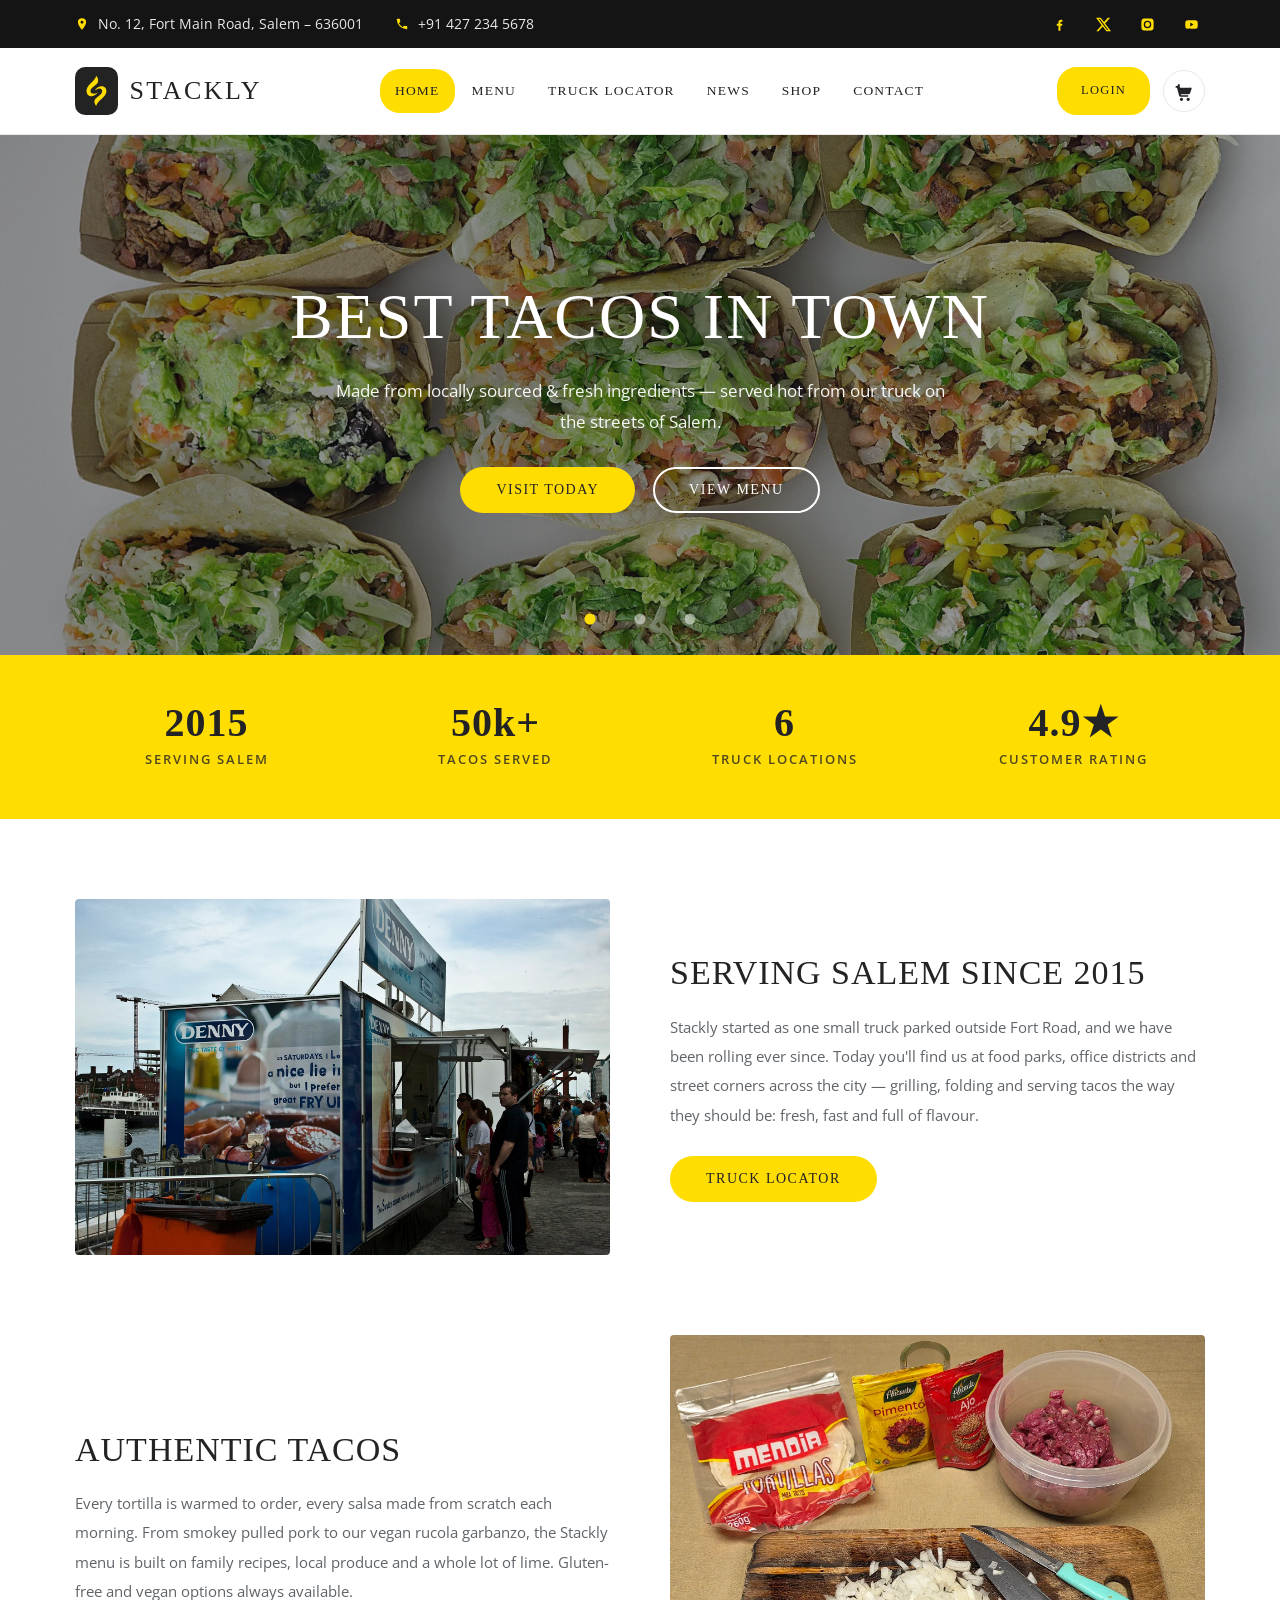
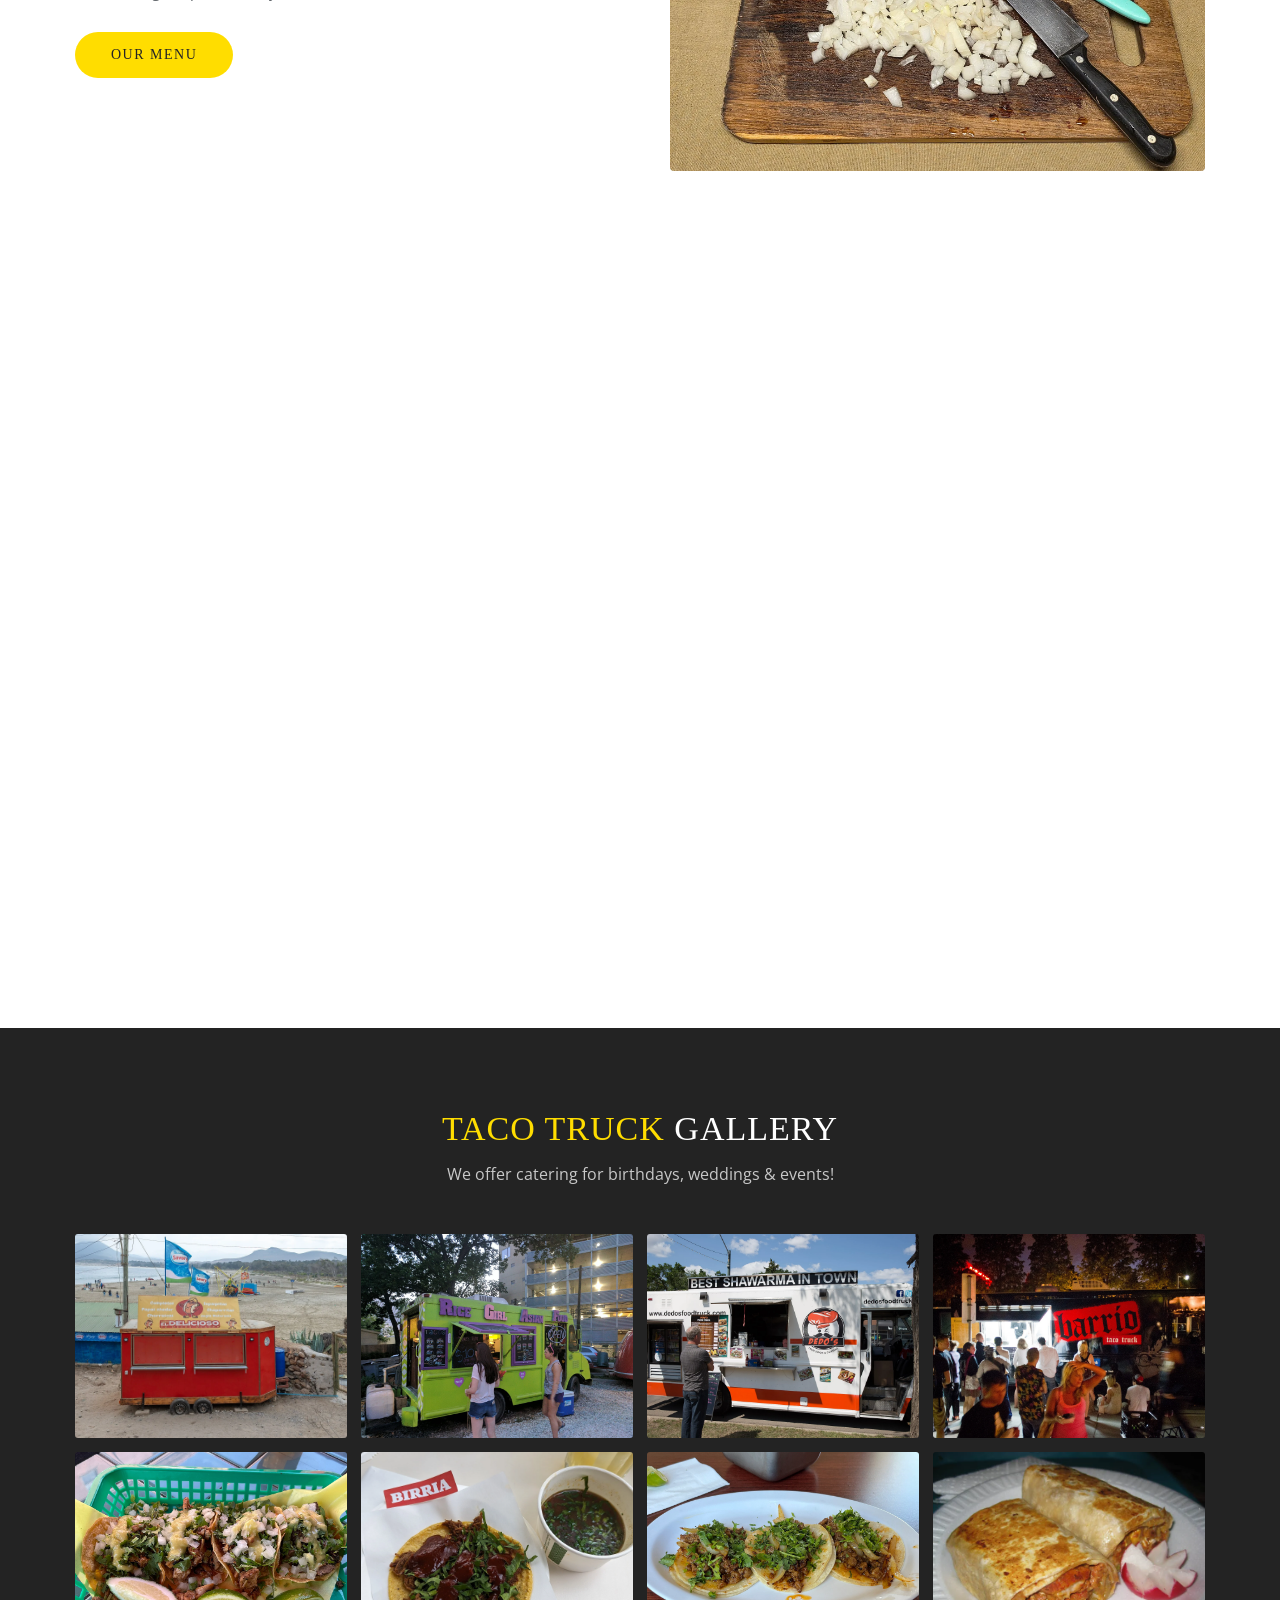
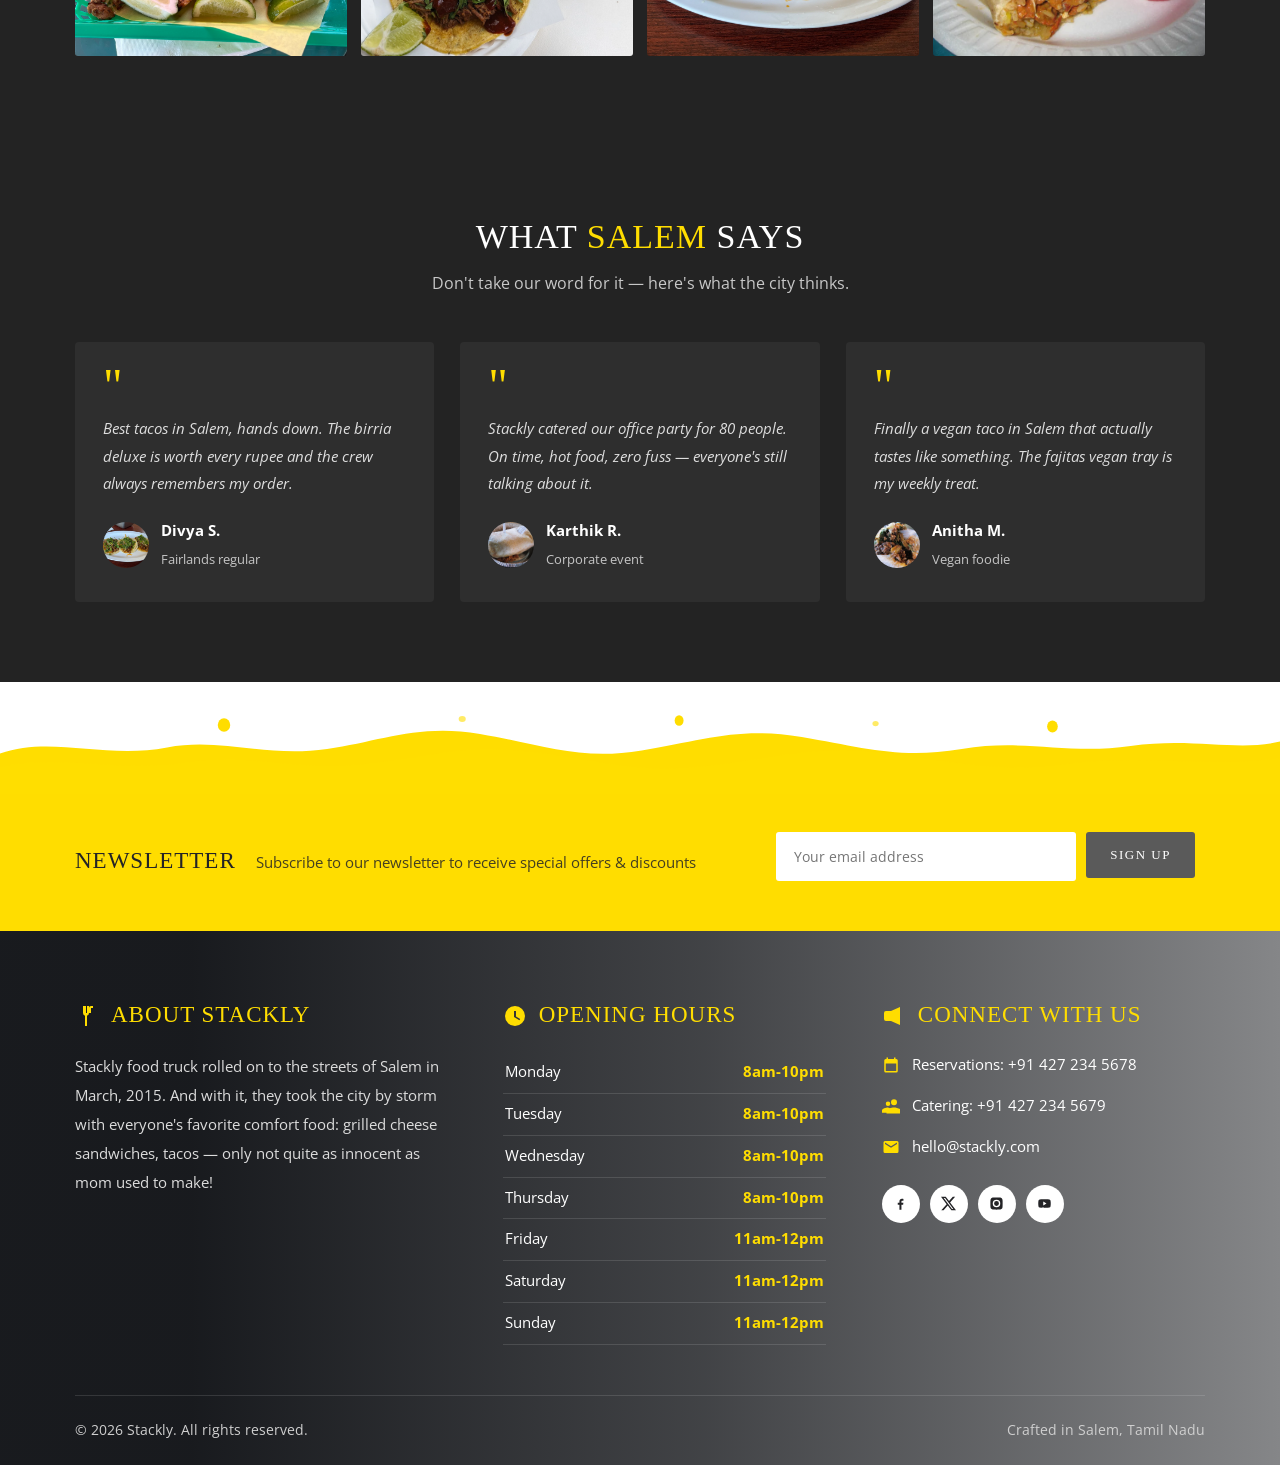
==== index.html @ e599c17c "first commit" ====
<!DOCTYPE html>
<html lang="en">
<head>
<meta charset="UTF-8">
<meta name="viewport" content="width=device-width, initial-scale=1.0">
<title>Stackly — Best Tacos From Our Food Truck In Salem</title>
<meta name="description" content="Stackly food truck serves authentic tacos, burritos and grilled cheese on the streets of Salem. Find our truck, order online or book us for catering.">
<link rel="icon" href="assets/img/logo.svg?v=2" type="image/svg+xml">
<link rel="preconnect" href="https://fonts.googleapis.com">
<link rel="preconnect" href="https://fonts.gstatic.com" crossorigin>
<link href="https://fonts.googleapis.com/css2?family=Open+Sans:wght@400;600;700&family=Permanent+Marker&display=swap" rel="stylesheet">
<link rel="stylesheet" href="css/style.css?v=2">
</head>
<body>

<div class="topbar">
  <div class="container topbar-inner">
    <div class="topbar-left">
      <a href="locator.html"><svg width="14" height="14" viewBox="0 0 24 24"><path d="M12 2a7 7 0 0 0-7 7c0 5.2 7 13 7 13s7-7.8 7-13a7 7 0 0 0-7-7zm0 9.5A2.5 2.5 0 1 1 12 6.5a2.5 2.5 0 0 1 0 5z"/></svg> No. 12, Fort Main Road, Salem – 636001</a>
      <a href="tel:+914272345678"><svg width="14" height="14" viewBox="0 0 24 24"><path d="M6.6 10.8a15.1 15.1 0 0 0 6.6 6.6l2.2-2.2a1 1 0 0 1 1-.24 11.4 11.4 0 0 0 3.6.58 1 1 0 0 1 1 1V20a1 1 0 0 1-1 1A17 17 0 0 1 3 4a1 1 0 0 1 1-1h3.5a1 1 0 0 1 1 1 11.4 11.4 0 0 0 .58 3.6 1 1 0 0 1-.25 1z"/></svg> +91 427 234 5678</a>
    </div>
    <div class="topbar-social">
      <a href="#" aria-label="Facebook"><svg width="15" height="15" viewBox="0 0 24 24"><path d="M13.5 22v-8h2.7l.4-3.1h-3.1V8.9c0-.9.25-1.5 1.55-1.5h1.65V4.6c-.3 0-1.3-.1-2.4-.1-2.4 0-4 1.45-4 4.1v2.3H7.6V14h2.7v8z"/></svg></a>
      <a href="#" aria-label="X"><svg width="15" height="15" viewBox="0 0 24 24"><path d="M18.901 1.153h3.68l-8.04 9.19L24 22.846h-7.406l-5.8-7.584-6.638 7.584H.474l8.6-9.83L0 1.154h7.594l5.243 6.932ZM17.61 20.644h2.039L6.486 3.24H4.298Z"/></svg></a>
      <a href="#" aria-label="Instagram"><svg width="15" height="15" viewBox="0 0 24 24"><path d="M12 2.2c3.2 0 3.6 0 4.8.1 1.2.1 1.8.2 2.2.4.6.2 1 .5 1.4.9.4.4.7.8.9 1.4.2.4.4 1 .4 2.2.1 1.2.1 1.6.1 4.8s0 3.6-.1 4.8c-.1 1.2-.2 1.8-.4 2.2-.2.6-.5 1-.9 1.4-.4.4-.8.7-1.4.9-.4.2-1 .4-2.2.4-1.2.1-1.6.1-4.8.1s-3.6 0-4.8-.1c-1.2-.1-1.8-.2-2.2-.4-.6-.2-1-.5-1.4-.9a3.8 3.8 0 0 1-.9-1.4c-.2-.4-.4-1-.4-2.2C2.2 15.6 2.2 15.2 2.2 12s0-3.6.1-4.8c.1-1.2.2-1.8.4-2.2.2-.6.5-1 .9-1.4.4-.4.8-.7 1.4-.9.4-.2 1-.4 2.2-.4 1.2-.1 1.6-.1 4.8-.1zm0 3.8a6 6 0 1 0 0 12 6 6 0 0 0 0-12zm0 9.9a3.9 3.9 0 1 1 0-7.8 3.9 3.9 0 0 1 0 7.8zm7.6-10.1a1.4 1.4 0 1 1-2.8 0 1.4 1.4 0 0 1 2.8 0z"/></svg></a>
      <a href="#" aria-label="YouTube"><svg width="15" height="15" viewBox="0 0 24 24"><path d="M21.6 7.2a2.5 2.5 0 0 0-1.76-1.77C18.28 5 12 5 12 5s-6.28 0-7.84.43A2.5 2.5 0 0 0 2.4 7.2 26 26 0 0 0 2 12a26 26 0 0 0 .4 4.8 2.5 2.5 0 0 0 1.76 1.77C5.72 19 12 19 12 19s6.28 0 7.84-.43a2.5 2.5 0 0 0 1.76-1.77A26 26 0 0 0 22 12a26 26 0 0 0-.4-4.8zM10 15.2V8.8l5.2 3.2z"/></svg></a>
    </div>
  </div>
</div>

<header class="site-header">
  <div class="container header-inner">
    <a class="brand" href="index.html">
      <img src="assets/img/logo.svg?v=2" alt="Stackly logo">
      <span>Stackly</span>
    </a>
    <nav class="main-nav" aria-label="Main">
      <ul>
        <li><a class="active" href="index.html">Home</a></li>
        <li><a href="menu.html">Menu</a></li>
        <li><a href="locator.html">Truck Locator</a></li>
        <li><a href="news.html">News</a></li>
        <li><a href="shop.html">Shop</a></li>
        <li><a href="contact.html">Contact</a></li>
      </ul>
    </nav>
    <div class="header-actions">
      <a class="btn-login" href="login.html">Login</a>
      <a class="cart-icon" href="cart.html">
        <span class="sr-only">View cart</span>
        <svg width="20" height="20" viewBox="0 0 24 24" aria-hidden="true"><path d="M7 4h-2l-1 2H2v2h1.6l2.5 9.4A2 2 0 0 0 8 19h9v-2H8.4l-.3-1h9.3a2 2 0 0 0 1.9-1.4l2-6A2 2 0 0 0 19.4 8H7.2l-.4-2zM9 20a2 2 0 1 0 0 4 2 2 0 0 0 0-4zm8 0a2 2 0 1 0 0 4 2 2 0 0 0 0-4z"/></svg>
        <span class="cart-count">0</span>
      </a>
      <button class="nav-toggle" aria-label="Toggle menu"><span></span><span></span><span></span></button>
    </div>
  </div>
</header>

<main>

<!-- ===== Hero slider ===== -->
<section class="hero hero-home">
  <div class="hero-slides" aria-hidden="true">
    <div class="hero-slide active" style="background-image:url('assets/img/photos/hero-tacos.webp')"></div>
    <div class="hero-slide" style="background-image:url('assets/img/photos/gallery-6.webp')"></div>
    <div class="hero-slide" style="background-image:url('assets/img/photos/feature-tacos.webp')"></div>
  </div>
  <div class="hero-content">
    <h1>Best Tacos In Town</h1>
    <p>Made from locally sourced &amp; fresh ingredients — served hot from our truck on the streets of Salem.</p>
    <div class="hero-btns">
      <a href="locator.html" class="btn btn-primary">Visit Today</a>
      <a href="menu.html" class="btn btn-outline-light">View Menu</a>
    </div>
  </div>
  <div class="hero-dots"></div>
</section>

<!-- ===== Stats band ===== -->
<section class="stats">
  <div class="container stats-grid">
    <div class="stat reveal"><b>2015</b><span>Serving Salem</span></div>
    <div class="stat reveal"><b>50k+</b><span>Tacos Served</span></div>
    <div class="stat reveal"><b>6</b><span>Truck Locations</span></div>
    <div class="stat reveal"><b>4.9★</b><span>Customer Rating</span></div>
  </div>
</section>

<!-- ===== Features ===== -->
<section class="section">
  <div class="container">
    <div class="feature reveal">
      <div class="feature-img"><img src="assets/img/photos/feature-truck.webp" alt="Stackly food truck serving customers"></div>
      <div class="feature-body">
        <h2>Serving Salem Since 2015</h2>
        <p>Stackly started as one small truck parked outside Fort Road, and we have been rolling ever since. Today you'll find us at food parks, office districts and street corners across the city — grilling, folding and serving tacos the way they should be: fresh, fast and full of flavour.</p>
        <a href="locator.html" class="btn btn-primary">Truck Locator</a>
      </div>
    </div>

    <div class="feature reverse reveal">
      <div class="feature-body">
        <h2>Authentic Tacos</h2>
        <p>Every tortilla is warmed to order, every salsa made from scratch each morning. From smokey pulled pork to our vegan rucola garbanzo, the Stackly menu is built on family recipes, local produce and a whole lot of lime. Gluten-free and vegan options always available.</p>
        <a href="menu.html" class="btn btn-primary">Our Menu</a>
      </div>
      <div class="feature-img"><img src="assets/img/photos/feature-tacos.webp" alt="Fresh tacos and ingredients"></div>
    </div>
  </div>
</section>

<!-- ===== Crew ===== -->
<section class="section">
  <div class="container">
    <div class="sec-head reveal">
      <h2>Meet The <span style="color:var(--gold-text)">Crew</span></h2>
      <p>The friendly faces you'll find at the truck window every day.</p>
    </div>
    <div class="crew-grid">
      <div class="crew-card reveal">
        <img src="assets/img/photos/contact-team.webp" alt="Ravi — Head Chef">
        <div class="crew-body">
          <h3>Ravi Menon</h3>
          <span>Head Chef</span>
          <p>Ravi spent ten years in Chennai kitchens before firing up the Stackly griddle. His birria is the reason people queue.</p>
        </div>
      </div>
      <div class="crew-card reveal">
        <img src="assets/img/photos/gallery-3.webp" alt="Meena — Truck Manager">
        <div class="crew-body">
          <h3>Meena Raj</h3>
          <span>Truck Manager</span>
          <p>Meena keeps the truck on schedule across all six Salem stops and handles every catering booking with a smile.</p>
        </div>
      </div>
      <div class="crew-card reveal">
        <img src="assets/img/photos/news-3.webp" alt="Arun — Salsa Specialist">
        <div class="crew-body">
          <h3>Arun Kumar</h3>
          <span>Salsa Specialist</span>
          <p>Every salsa, crema and pickled onion on the menu comes out of Arun's kitchen. Ask him for the extra-hot one.</p>
        </div>
      </div>
    </div>
  </div>
</section>

<!-- ===== Gallery ===== -->
<section class="section gallery">
  <div class="container">
    <div class="sec-head reveal">
      <h2><span class="accent">Taco Truck</span> Gallery</h2>
      <p>We offer catering for birthdays, weddings &amp; events!</p>
    </div>
    <div class="gallery-grid">
      <figure class="g-item reveal"><img src="assets/img/photos/gallery-1.webp" alt="Stackly truck window"><figcaption class="g-overlay"><span class="g-plus">+</span>The Truck</figcaption></figure>
      <figure class="g-item reveal"><img src="assets/img/photos/gallery-2.webp" alt="Our food truck"><figcaption class="g-overlay"><span class="g-plus">+</span>On The Road</figcaption></figure>
      <figure class="g-item reveal"><img src="assets/img/photos/gallery-3.webp" alt="Serving customers"><figcaption class="g-overlay"><span class="g-plus">+</span>Service Window</figcaption></figure>
      <figure class="g-item reveal"><img src="assets/img/photos/gallery-4.webp" alt="Truck at night"><figcaption class="g-overlay"><span class="g-plus">+</span>Night Market</figcaption></figure>
      <figure class="g-item reveal"><img src="assets/img/photos/gallery-5.webp" alt="Tacos plate"><figcaption class="g-overlay"><span class="g-plus">+</span>Street Tacos</figcaption></figure>
      <figure class="g-item reveal"><img src="assets/img/photos/gallery-6.webp" alt="Birria taco"><figcaption class="g-overlay"><span class="g-plus">+</span>Birria Special</figcaption></figure>
      <figure class="g-item reveal"><img src="assets/img/photos/gallery-7.webp" alt="Loaded taco"><figcaption class="g-overlay"><span class="g-plus">+</span>Loaded Taco</figcaption></figure>
      <figure class="g-item reveal"><img src="assets/img/photos/gallery-8.webp" alt="Wrapped burritos"><figcaption class="g-overlay"><span class="g-plus">+</span>Wrapped Fresh</figcaption></figure>
    </div>
  </div>
</section>

<!-- ===== Testimonials ===== -->
<section class="section quotes">
  <div class="container">
    <div class="sec-head reveal">
      <h2>What <span class="accent">Salem</span> Says</h2>
      <p>Don't take our word for it — here's what the city thinks.</p>
    </div>
    <div class="quote-grid">
      <div class="quote reveal">
        <span class="qmark">"</span>
        <p>Best tacos in Salem, hands down. The birria deluxe is worth every rupee and the crew always remembers my order.</p>
        <div class="quote-user">
          <img src="assets/img/photos/gallery-7.webp" alt="Divya S.">
          <div><b>Divya S.</b><span>Fairlands regular</span></div>
        </div>
      </div>
      <div class="quote reveal">
        <span class="qmark">"</span>
        <p>Stackly catered our office party for 80 people. On time, hot food, zero fuss — everyone's still talking about it.</p>
        <div class="quote-user">
          <img src="assets/img/photos/product-2.webp" alt="Karthik R.">
          <div><b>Karthik R.</b><span>Corporate event</span></div>
        </div>
      </div>
      <div class="quote reveal">
        <span class="qmark">"</span>
        <p>Finally a vegan taco in Salem that actually tastes like something. The fajitas vegan tray is my weekly treat.</p>
        <div class="quote-user">
          <img src="assets/img/photos/product-5.webp" alt="Anitha M.">
          <div><b>Anitha M.</b><span>Vegan foodie</span></div>
        </div>
      </div>
    </div>
  </div>
</section>

<!-- ===== Newsletter ===== -->
</main>

<section class="newsletter">
  <img class="drip" src="assets/img/drip.svg" alt="">
  <div class="container newsletter-inner">
    <div class="nl-left">
      <h3>Newsletter</h3>
      <p>Subscribe to our newsletter to receive special offers &amp; discounts</p>
    </div>
    <form class="nl-form">
      <input type="email" placeholder="Your email address" aria-label="Your email address" required>
      <button type="submit">Sign up</button>
      <span class="nl-msg"></span>
    </form>
  </div>
</section>

<!-- ===== Footer ===== -->
<footer class="site-footer">
  <div class="container">
    <div class="footer-grid">
      <div>
        <h3 class="f-title"><svg width="24" height="24" viewBox="0 0 24 24"><path d="M8 2v7a3 3 0 0 0 2 2.8V22h2V11.8A3 3 0 0 0 14 9V2h-2v7h-1V2zm8 0c-1.1 0-2 .9-2 2v5h2V4h2V2z"/></svg> About Stackly</h3>
        <p>Stackly food truck rolled on to the streets of Salem in March, 2015. And with it, they took the city by storm with everyone's favorite comfort food: grilled cheese sandwiches, tacos — only not quite as innocent as mom used to make!</p>
      </div>
      <div>
        <h3 class="f-title"><svg width="24" height="24" viewBox="0 0 24 24"><path d="M12 2a10 10 0 1 0 0 20 10 10 0 0 0 0-20zm1 10.4 4.2 2.5-.8 1.3L11 13V7h2z"/></svg> Opening Hours</h3>
        <ul class="hours">
          <li><span>Monday</span><b>8am-10pm</b></li>
          <li><span>Tuesday</span><b>8am-10pm</b></li>
          <li><span>Wednesday</span><b>8am-10pm</b></li>
          <li><span>Thursday</span><b>8am-10pm</b></li>
          <li><span>Friday</span><b>11am-12pm</b></li>
          <li><span>Saturday</span><b>11am-12pm</b></li>
          <li><span>Sunday</span><b>11am-12pm</b></li>
        </ul>
      </div>
      <div>
        <h3 class="f-title"><svg width="24" height="24" viewBox="0 0 24 24"><path d="M18 3v18l-9-4H4a2 2 0 0 1-2-2v-6a2 2 0 0 1 2-2h5zm-2 6.5a1.5 1.5 0 1 1 0-3 1.5 1.5 0 0 1 0 3z"/></svg> Connect With Us</h3>
        <ul class="f-contact">
          <li><svg width="18" height="18" viewBox="0 0 24 24"><path d="M19 4h-1V2h-2v2H8V2H6v2H5a2 2 0 0 0-2 2v14a2 2 0 0 0 2 2h14a2 2 0 0 0 2-2V6a2 2 0 0 0-2-2zm0 16H5V10h14z"/></svg> Reservations: +91 427 234 5678</li>
          <li><svg width="18" height="18" viewBox="0 0 24 24"><path d="M16 11a4 4 0 1 0-4-4 4 4 0 0 0 4 4zm-8 1a3 3 0 1 0-3-3 3 3 0 0 0 3 3zm0 2c-2.7 0-8 1.3-8 4v3h10v-3c0-1 .4-1.9 1-2.6A14 14 0 0 0 8 14zm8 0c-3.3 0-10 1.7-10 5v3h20v-3c0-3.3-6.7-5-10-5z"/></svg> Catering: +91 427 234 5679</li>
          <li><svg width="18" height="18" viewBox="0 0 24 24"><path d="M20 4H4a2 2 0 0 0-2 2v12a2 2 0 0 0 2 2h16a2 2 0 0 0 2-2V6a2 2 0 0 0-2-2zm0 4-8 5-8-5V6l8 5 8-5z"/></svg> <a href="mailto:hello@stackly.com">hello@stackly.com</a></li>
        </ul>
        <div class="socials">
          <a href="#" aria-label="Facebook"><svg width="15" height="15" viewBox="0 0 24 24"><path d="M13.5 22v-8h2.7l.4-3.1h-3.1V8.9c0-.9.25-1.5 1.55-1.5h1.65V4.6c-.3 0-1.3-.1-2.4-.1-2.4 0-4 1.45-4 4.1v2.3H7.6V14h2.7v8z"/></svg></a>
          <a href="#" aria-label="X"><svg width="15" height="15" viewBox="0 0 24 24"><path d="M18.901 1.153h3.68l-8.04 9.19L24 22.846h-7.406l-5.8-7.584-6.638 7.584H.474l8.6-9.83L0 1.154h7.594l5.243 6.932ZM17.61 20.644h2.039L6.486 3.24H4.298Z"/></svg></a>
          <a href="#" aria-label="Instagram"><svg width="15" height="15" viewBox="0 0 24 24"><path d="M12 2.2c3.2 0 3.6 0 4.8.1 1.2.1 1.8.2 2.2.4.6.2 1 .5 1.4.9.4.4.7.8.9 1.4.2.4.4 1 .4 2.2.1 1.2.1 1.6.1 4.8s0 3.6-.1 4.8c-.1 1.2-.2 1.8-.4 2.2-.2.6-.5 1-.9 1.4-.4.4-.8.7-1.4.9-.4.2-1 .4-2.2.4-1.2.1-1.6.1-4.8.1s-3.6 0-4.8-.1c-1.2-.1-1.8-.2-2.2-.4-.6-.2-1-.5-1.4-.9a3.8 3.8 0 0 1-.9-1.4c-.2-.4-.4-1-.4-2.2C2.2 15.6 2.2 15.2 2.2 12s0-3.6.1-4.8c.1-1.2.2-1.8.4-2.2.2-.6.5-1 .9-1.4.4-.4.8-.7 1.4-.9.4-.2 1-.4 2.2-.4 1.2-.1 1.6-.1 4.8-.1zm0 3.8a6 6 0 1 0 0 12 6 6 0 0 0 0-12zm0 9.9a3.9 3.9 0 1 1 0-7.8 3.9 3.9 0 0 1 0 7.8zm7.6-10.1a1.4 1.4 0 1 1-2.8 0 1.4 1.4 0 0 1 2.8 0z"/></svg></a>
          <a href="#" aria-label="YouTube"><svg width="15" height="15" viewBox="0 0 24 24"><path d="M21.6 7.2a2.5 2.5 0 0 0-1.76-1.77C18.28 5 12 5 12 5s-6.28 0-7.84.43A2.5 2.5 0 0 0 2.4 7.2 26 26 0 0 0 2 12a26 26 0 0 0 .4 4.8 2.5 2.5 0 0 0 1.76 1.77C5.72 19 12 19 12 19s6.28 0 7.84-.43a2.5 2.5 0 0 0 1.76-1.77A26 26 0 0 0 22 12a26 26 0 0 0-.4-4.8zM10 15.2V8.8l5.2 3.2z"/></svg></a>
        </div>
      </div>
    </div>
    <div class="footer-bottom">
      <span>© 2026 Stackly. All rights reserved.</span>
      <span>Crafted in <a href="#">Salem, Tamil Nadu</a></span>
    </div>
  </div>
</footer>

<div class="lightbox" role="dialog" aria-label="Image preview"><button class="lightbox-close" aria-label="Close">&times;</button><img src="assets/img/logo.svg?v=2" alt=""></div>
<button class="back-top" aria-label="Back to top"><svg width="16" height="16" viewBox="0 0 24 24"><path fill="#fff" d="M12 6l7 7-1.4 1.4L13 9.8V20h-2V9.8l-4.6 4.6L5 13z"/></svg></button>

<script src="js/main.js?v=2"></script>
</body>
</html>
---- css/style.css ----
/* ============================================================
   STACKLY — Food Truck Website
   Taqueria-style theme: Yellow #FFDD00 + White + Dark
   ============================================================ */

:root{
  --yellow:#ffdd00;
  --yellow-dark:#e8c800;
  --gold-text:#8f6d00;
  --ink:#232326;
  --topbar:#141414;
  --dark:#232323;
  --text:#5f6469;
  --muted:#6b7075;
  --bg-soft:#f4f4f4;
  --line:#e8e8e8;
  --red:#e63757;
  --red-text:#cc2c4b;
  --font-display:'Permanent Marker',cursive;
  --font-body:'Open Sans',-apple-system,'Segoe UI',sans-serif;
}

*,*::before,*::after{box-sizing:border-box;margin:0;padding:0}
.sr-only{position:absolute;width:1px;height:1px;padding:0;margin:-1px;overflow:hidden;clip:rect(0 0 0 0);white-space:nowrap;border:0}
html{scroll-behavior:smooth}
body{font-family:var(--font-body);font-size:15px;line-height:1.85;color:var(--text);background:#fff;-webkit-font-smoothing:antialiased;overflow-x:hidden}
img{max-width:100%;display:block}
a{text-decoration:none;color:inherit;transition:color .25s}
ul{list-style:none}
button,input,select,textarea{font-family:inherit}
::selection{background:var(--yellow);color:var(--ink)}

.container{max-width:1170px;margin:0 auto;padding:0 20px;width:100%}
.section{padding:80px 0}
.text-center{text-align:center}

h1,h2,h3,h4{font-family:var(--font-display);color:var(--ink);font-weight:400;line-height:1.25;letter-spacing:1px}
h1{font-size:44px}
h2{font-size:34px}
h3{font-size:24px}

/* ---------- Buttons ---------- */
.btn{
  display:inline-flex;align-items:center;justify-content:center;gap:8px;
  padding:14px 34px;border-radius:30px;border:2px solid transparent;
  font-family:var(--font-display);font-size:14px;letter-spacing:1.5px;
  text-transform:uppercase;cursor:pointer;transition:.3s;line-height:1;
}
.btn-primary{background:var(--yellow);color:var(--ink)}
.btn-primary:hover{background:var(--yellow-dark);transform:translateY(-2px);box-shadow:0 12px 26px rgba(255,200,0,.4)}
.btn-outline-light{border-color:#fff;color:#fff;background:transparent}
.btn-outline-light:hover{background:#fff;color:var(--ink)}
.btn-dark{background:#5a5a5a;color:#fff}
.btn-dark:hover{background:var(--ink)}
.btn-outline-dark{border-color:var(--ink);color:var(--ink);background:transparent;padding:11px 26px}
.btn-outline-dark:hover{background:var(--yellow);border-color:var(--yellow);color:var(--ink)}

/* ---------- Top bar ---------- */
.topbar{background:var(--topbar);color:#e8e8e8;font-size:13.5px}
.topbar-inner{display:flex;align-items:center;justify-content:space-between;min-height:48px;gap:20px}
.topbar-left{display:flex;align-items:center;gap:32px;flex-wrap:wrap}
.topbar-left a{display:inline-flex;align-items:center;gap:9px;color:#e8e8e8}
.topbar-left a:hover{color:var(--yellow)}
.topbar-left svg{fill:var(--yellow);flex-shrink:0}
.topbar-social{display:flex;align-items:center;gap:16px}
.topbar-social a{color:var(--yellow);display:grid;place-items:center;width:28px;height:28px;border-radius:50%}
.topbar-social a:hover{color:#fff;background:rgba(255,255,255,.12)}
.topbar-social svg{fill:currentColor}

/* ---------- Header / brand / nav ---------- */
.site-header{background:#fff;position:relative;z-index:60;border-bottom:1px solid var(--line)}
.header-inner{display:flex;align-items:center;justify-content:space-between;gap:18px;min-height:86px}
.brand{display:flex;align-items:center;gap:11px;flex-shrink:0}
.brand img{height:48px;width:auto;background:var(--dark);padding:8px 10px;border-radius:10px}
.brand span{font-family:var(--font-display);font-size:26px;letter-spacing:2.5px;color:var(--ink);line-height:1;text-transform:uppercase}
.main-nav>ul{display:flex;align-items:center;gap:2px}
.main-nav a{
  display:inline-flex;align-items:center;gap:6px;padding:10px 15px;border-radius:20px;
  font-family:var(--font-display);font-size:13.5px;letter-spacing:1.2px;
  text-transform:uppercase;color:var(--ink);white-space:nowrap;
}
.main-nav>ul>li>a:hover{color:var(--gold-text)}
.main-nav>ul>li>a.active{background:var(--yellow);color:var(--ink)}
.main-nav .caret{width:7px;height:7px;border-right:2px solid currentColor;border-bottom:2px solid currentColor;transform:rotate(45deg) translateY(-2px)}
.dropdown{
  position:absolute;left:0;right:0;top:100%;z-index:70;background:#fff;
  border-top:1px solid var(--line);border-bottom:1px solid var(--line);
  box-shadow:0 18px 34px rgba(0,0,0,.10);display:none;
}
.main-nav li.has-dropdown:hover .dropdown{display:block}
.dropdown ul{display:flex;justify-content:center;gap:6px;padding:12px 20px;flex-wrap:wrap}
.dropdown a{padding:11px 22px;color:var(--text);font-size:13.5px}
.dropdown a:hover,.dropdown a.active{background:var(--yellow);color:var(--ink)}

/* header actions: login + cart */
.header-actions{display:flex;align-items:center;gap:13px;flex-shrink:0}
.btn-login{
  display:inline-flex;align-items:center;gap:7px;padding:10px 22px;border-radius:20px;
  background:var(--yellow);color:var(--ink);border:2px solid var(--yellow);
  font-family:var(--font-display);font-size:12.5px;letter-spacing:1.2px;
  text-transform:uppercase;transition:.3s;
}
.btn-login:hover{background:var(--yellow-dark);border-color:var(--yellow-dark)}
.btn-login.logged-in{background:#fff;border-color:var(--ink)}
.btn-login.logged-in:hover{background:var(--ink);color:#fff}
.cart-icon{position:relative;display:grid;place-items:center;width:42px;height:42px;border-radius:50%;border:1px solid var(--line);color:var(--ink);transition:.3s}
.cart-icon:hover{background:var(--yellow);border-color:var(--yellow)}
.cart-icon svg{fill:currentColor}
.cart-count{position:absolute;top:-5px;right:-5px;min-width:18px;height:18px;padding:0 5px;border-radius:9px;background:var(--red-text);color:#fff;font-family:var(--font-body);font-size:10.5px;font-weight:700;display:none;align-items:center;justify-content:center;border:2px solid #fff}
.cart-count.show{display:inline-flex}
.nav-toggle{display:none;background:none;border:0;cursor:pointer;padding:8px}
.nav-toggle span{display:block;width:24px;height:2.5px;background:var(--ink);margin:5px 0;border-radius:2px;transition:.3s}
.nav-toggle.open span:nth-child(1){transform:translateY(7.5px) rotate(45deg)}
.nav-toggle.open span:nth-child(2){opacity:0}
.nav-toggle.open span:nth-child(3){transform:translateY(-7.5px) rotate(-45deg)}

/* ---------- Hero ---------- */
.hero{
  position:relative;display:flex;align-items:center;justify-content:center;text-align:center;
  color:#fff;overflow:hidden;background:#1a1a1a;
}
.hero-home{min-height:520px}
.hero-sub{min-height:280px;background:url("../assets/img/photos/hero-sub.webp") center 40%/cover no-repeat}
.hero::after{content:"";position:absolute;inset:0;background:rgba(15,17,20,.45)}
.hero-content{position:relative;z-index:2;padding:60px 20px;max-width:900px}
.hero h1{
  color:#fff;font-size:64px;letter-spacing:2px;text-transform:uppercase;
  text-shadow:0 6px 26px rgba(0,0,0,.45);
}
.hero-sub h1{font-size:48px}
.hero p{font-size:17px;color:rgba(255,255,255,.95);margin:18px auto 30px;max-width:620px}
.hero-btns{display:flex;gap:18px;justify-content:center;flex-wrap:wrap}
.hero-slide{position:absolute;inset:0;background:center/cover no-repeat;opacity:0;transition:opacity 1s ease;transform:scale(1.04)}
.hero-slide.active{opacity:1;transform:scale(1)}
.hero-slides{position:absolute;inset:0;overflow:hidden}
.hero-dots{position:absolute;bottom:14px;left:0;right:0;z-index:3;display:flex;justify-content:center;gap:6px}
.hero-dots button{width:44px;height:44px;border:0;background:transparent;cursor:pointer;padding:0;position:relative}
.hero-dots button::after{content:"";position:absolute;top:50%;left:50%;transform:translate(-50%,-50%);width:11px;height:11px;border-radius:50%;background:rgba(255,255,255,.5);transition:.3s}
.hero-dots button.active::after{background:var(--yellow)}

/* ---------- Feature rows ---------- */
.feature{display:grid;grid-template-columns:1fr 1fr;gap:60px;align-items:center}
.feature+.feature{margin-top:80px}
.feature-img{border-radius:4px;overflow:hidden}
.feature-img img{width:100%;height:100%;object-fit:cover;transition:transform .6s}
.feature-img:hover img{transform:scale(1.05)}
.feature-body h2{margin-bottom:18px;text-transform:uppercase}
.feature-body p{margin-bottom:26px;line-height:1.95}

/* ---------- Section head ---------- */
.sec-head{text-align:center;margin-bottom:45px}
.sec-head h2{margin-bottom:10px;text-transform:uppercase}
.sec-head p{font-size:15.5px}

/* ---------- Gallery ---------- */
.gallery{background:var(--dark);position:relative;overflow:hidden}
.gallery .container{position:relative;z-index:2}
.gallery .sec-head h2{color:#fff;text-transform:uppercase}
.gallery .sec-head h2 .accent{color:var(--yellow)}
.gallery .sec-head p{color:rgba(255,255,255,.75)}
.gallery-grid{display:grid;grid-template-columns:repeat(4,1fr);gap:14px}
.g-item{position:relative;overflow:hidden;border-radius:3px;aspect-ratio:4/3;cursor:pointer;background:#111}
.g-item img{width:100%;height:100%;object-fit:cover;transition:transform .6s}
.g-item:hover img{transform:scale(1.09)}
.g-overlay{
  position:absolute;inset:0;background:rgba(255,221,0,.55);opacity:0;transition:.35s;
  display:flex;flex-direction:column;align-items:center;justify-content:center;gap:8px;color:var(--ink);
  font-family:var(--font-display);font-size:13px;letter-spacing:1.5px;text-transform:uppercase;text-align:center;padding:10px;
}
.g-item:hover .g-overlay{opacity:1}
.g-plus{width:44px;height:44px;border-radius:50%;border:2px solid var(--ink);display:grid;place-items:center;font-size:22px}

/* ---------- Lightbox ---------- */
.lightbox{position:fixed;inset:0;z-index:200;background:rgba(8,10,14,.93);display:none;align-items:center;justify-content:center;padding:30px}
.lightbox.open{display:flex}
.lightbox img{max-width:min(920px,92vw);max-height:82vh;border-radius:4px;box-shadow:0 30px 80px rgba(0,0,0,.6)}
.lightbox-close{position:absolute;top:22px;right:30px;background:none;border:0;color:#fff;font-size:40px;line-height:1;cursor:pointer;opacity:.8}
.lightbox-close:hover{opacity:1}

/* ---------- Newsletter ---------- */
.newsletter{position:relative;margin-top:110px;padding:40px 0;background:var(--yellow);color:var(--ink)}
.drip{position:absolute;top:-88px;left:0;width:100%;height:90px;display:block;pointer-events:none}
.newsletter-inner{display:flex;align-items:center;justify-content:space-between;gap:30px;flex-wrap:wrap;position:relative;z-index:2}
.nl-left{display:flex;align-items:baseline;gap:20px;flex-wrap:wrap}
.nl-left h3{color:var(--ink);font-size:23px;text-transform:uppercase}
.nl-left p{color:rgba(35,35,38,.85);font-size:14.5px}
.nl-form{display:flex;gap:10px;align-items:flex-start;flex-wrap:wrap}
.nl-form input{width:300px;max-width:100%;border:0;border-radius:3px;padding:15px 18px;font-size:14px;color:var(--ink);background:#fff}
.nl-form input:focus{outline:2px solid var(--ink)}
.nl-form button{border:0;border-radius:3px;padding:15px 24px;background:#5a5a5a;color:#fff;font-family:var(--font-display);font-size:13px;letter-spacing:1.5px;text-transform:uppercase;cursor:pointer;transition:.3s}
.nl-form button:hover{background:var(--ink)}
.nl-msg{width:100%;font-size:13px;color:var(--ink);font-weight:700}

/* ---------- Footer ---------- */
.site-footer{
  position:relative;overflow:hidden;color:#e9e9e9;
  background:url("../assets/img/photos/footer-bg.webp") center/cover no-repeat fixed;
}
.site-footer::before{content:"";position:absolute;inset:0;background:linear-gradient(90deg,rgba(12,14,18,.95) 15%,rgba(12,14,18,.78) 55%,rgba(12,14,18,.5) 100%)}
.site-footer .container{position:relative;z-index:2}
.footer-grid{display:grid;grid-template-columns:1.15fr 1fr 1fr;gap:56px;padding:70px 0 50px}
.f-title{display:flex;align-items:center;gap:12px;color:var(--yellow);font-size:23px;text-transform:uppercase;margin-bottom:22px}
.f-title svg{fill:var(--yellow);flex-shrink:0}
.footer-grid p{font-size:14.5px;line-height:2;color:#dcdcdc}
.hours li{display:flex;justify-content:space-between;gap:14px;padding:7px 2px;border-bottom:1px solid rgba(255,255,255,.12);font-size:14.5px;color:#fff}
.hours li b{color:var(--yellow);font-weight:700}
.f-contact li{display:flex;align-items:center;gap:12px;margin-bottom:14px;font-size:14.5px;color:#fff}
.f-contact svg{fill:var(--yellow);flex-shrink:0}
.f-contact a:hover{color:var(--yellow)}
.socials{display:flex;gap:10px;margin-top:24px}
.socials a{width:38px;height:38px;border-radius:50%;background:#fff;display:grid;place-items:center;color:var(--ink);transition:.3s}
.socials a:hover{background:var(--yellow);color:var(--ink);transform:translateY(-3px)}
.socials svg{fill:currentColor}
.footer-bottom{border-top:1px solid rgba(255,255,255,.12);padding:22px 0;display:flex;justify-content:space-between;gap:16px;flex-wrap:wrap;font-size:13.5px;color:#cfcfcf}
.footer-bottom a:hover{color:var(--yellow)}

/* ---------- Back to top ---------- */
.back-top{position:fixed;right:20px;bottom:20px;z-index:120;width:40px;height:40px;background:#3c3c3c;color:#fff;border:0;border-radius:3px;cursor:pointer;display:grid;place-items:center;opacity:0;pointer-events:none;transition:.3s}
.back-top.show{opacity:1;pointer-events:auto}
.back-top:hover{background:var(--yellow);color:var(--ink)}

/* ---------- Menu page ---------- */
.tabs{display:flex;justify-content:center;gap:14px;flex-wrap:wrap;margin-bottom:60px}
.tab-btn{padding:12px 30px;border-radius:22px;border:1px solid var(--line);background:#fff;font-family:var(--font-display);font-size:14px;letter-spacing:1.5px;text-transform:uppercase;color:var(--ink);cursor:pointer;transition:.3s}
.tab-btn:hover{border-color:var(--yellow-dark)}
.tab-btn.active{background:var(--yellow);border-color:var(--yellow);color:var(--ink)}
.tab-panel{display:none}
.tab-panel.active{display:block;animation:fadeIn .4s ease}
@keyframes fadeIn{from{opacity:0;transform:translateY(10px)}to{opacity:1;transform:none}}
.menu-cols{display:grid;grid-template-columns:1fr 1fr;gap:60px}
.menu-group+.menu-group{margin-top:46px}
.menu-group h3{font-size:26px;text-transform:uppercase;padding-bottom:12px;margin-bottom:6px;border-bottom:2px solid var(--ink)}
.menu-item{display:flex;align-items:center;gap:16px;padding:13px 8px;border-bottom:1px solid var(--line);transition:.25s;border-radius:4px}
.menu-item:hover{background:#fffbe6;transform:translateX(4px)}
.menu-item img{width:62px;height:50px;object-fit:cover;border-radius:3px;flex-shrink:0}
.mi-body{flex:1;min-width:0}
.mi-top{display:flex;justify-content:space-between;align-items:baseline;gap:12px}
.mi-top h4{font-family:var(--font-body);font-size:15.5px;font-weight:600;color:var(--ink)}
.menu-item:hover .mi-top h4{color:var(--gold-text)}
.mi-top .price{color:var(--red-text);font-weight:700;font-size:15px;white-space:nowrap}
.mi-tag{font-size:13px;color:var(--muted)}

/* ---------- Truck locator / maps ---------- */
.map-embed{position:relative;height:430px;background:#e5e7f0;overflow:hidden}
.map-embed iframe{width:100%;height:100%;border:0;display:block;filter:grayscale(.2)}
.map-popup{
  position:absolute;top:34px;left:50%;transform:translateX(-50%);z-index:5;background:#fff;border-radius:4px;
  box-shadow:0 12px 34px rgba(0,0,0,.25);padding:18px 42px 18px 22px;max-width:340px;width:calc(100% - 40px);
}
.map-popup h2,.map-popup h4{font-family:var(--font-body);font-weight:700;font-size:17px;margin-bottom:6px}
.map-popup p{font-size:13.5px;color:var(--text);line-height:1.6}
.map-popup-close{position:absolute;top:8px;right:10px;background:none;border:0;color:var(--muted);font-size:19px;cursor:pointer;line-height:1;padding:4px}
.map-popup-close:hover{color:var(--ink)}
.loc-grid{display:grid;grid-template-columns:repeat(3,1fr);gap:26px}
.loc-card{background:var(--bg-soft);border-radius:4px;padding:28px 30px;transition:.3s}
.loc-card:hover{transform:translateY(-6px);box-shadow:0 16px 40px rgba(0,0,0,.10)}
.loc-card .tag{font-size:12.5px;color:var(--muted)}
.loc-card h3{font-family:var(--font-body);font-weight:700;font-size:21px;margin:8px 0 6px;letter-spacing:0}
.loc-card>p{font-size:14.5px}
.loc-card hr{border:0;border-top:1px solid var(--line);margin:18px 0}
.meta{display:flex;align-items:center;gap:10px;font-size:13.5px;color:var(--text);margin-bottom:8px}
.meta svg{fill:var(--gold-text);flex-shrink:0}

/* ---------- News ---------- */
.blog-layout{display:grid;grid-template-columns:1fr 320px;gap:50px;align-items:start}
.post{background:var(--bg-soft);border-radius:3px;overflow:hidden;margin-bottom:36px}
.post-thumb{aspect-ratio:16/8.8;overflow:hidden}
.post-thumb img{width:100%;height:100%;object-fit:cover;transition:transform .6s}
.post:hover .post-thumb img{transform:scale(1.05)}
.post-body{padding:26px 30px 34px}
.chips{display:flex;gap:8px;flex-wrap:wrap;margin-bottom:16px}
.chip{display:inline-flex;align-items:center;gap:6px;background:var(--yellow);color:var(--ink);font-family:var(--font-display);font-size:12px;letter-spacing:1px;padding:6px 13px;border-radius:3px}
.chip svg{fill:currentColor}
.post-body h2{font-family:var(--font-body);font-weight:700;font-size:22px;letter-spacing:0;text-transform:none;margin-bottom:12px}
.post-body h2 a:hover{color:var(--gold-text)}
.post-body p{font-size:14.5px;line-height:1.85}
.btn-continue{margin-top:22px}
.pagination{display:flex;gap:8px;justify-content:center;margin-top:6px}
.pagination a{min-width:38px;height:38px;padding:0 12px;border:1px solid var(--line);border-radius:3px;display:inline-flex;align-items:center;justify-content:center;font-family:var(--font-display);font-size:14px;color:var(--ink);transition:.25s}
.pagination a:hover{border-color:var(--yellow-dark);background:#fffbe6}
.pagination a.active{background:var(--yellow);border-color:var(--yellow);color:var(--ink)}

/* ---------- Sidebar widgets ---------- */
.widget{margin-bottom:42px}
.widget h3,.widget h4{font-size:20px;text-transform:uppercase;padding-bottom:13px;border-bottom:1px solid var(--line);margin-bottom:18px}
.search-box{display:flex;background:#f2f2f2;border:1px solid var(--line);border-radius:3px;overflow:hidden}
.search-box input{flex:1;min-width:0;border:0;background:transparent;padding:12px 14px;font-size:14px;color:var(--ink)}
.search-box input:focus{outline:none}
.search-box button{border:0;background:transparent;padding:0 14px;cursor:pointer;color:var(--muted);display:grid;place-items:center}
.search-box button:hover{color:var(--gold-text)}
.search-box svg{fill:currentColor}
.w-list li{border-bottom:1px solid #f0f0f0}
.w-list a{display:flex;gap:10px;padding:11px 2px;font-size:13.5px;color:var(--text);line-height:1.55}
.w-list a:hover{color:var(--gold-text)}
.w-list .bullet{color:var(--yellow-dark);flex-shrink:0}
.w-list .date{color:var(--muted);white-space:nowrap;font-size:12.5px}
.widget select{width:100%;border:1px solid var(--line);border-radius:3px;background:#fff;padding:11px 14px;font-size:14px;color:var(--text);cursor:pointer}

/* ---------- Shop ---------- */
.shop-layout{display:grid;grid-template-columns:1fr 300px;gap:46px;align-items:start}
.shop-toolbar{display:flex;align-items:center;justify-content:space-between;gap:16px;flex-wrap:wrap;margin-bottom:32px;font-size:14px;color:var(--muted)}
.shop-toolbar select{border:1px solid var(--line);border-radius:3px;background:#fff;padding:10px 14px;font-size:13px;color:var(--text);cursor:pointer}
.products{display:grid;grid-template-columns:1fr 1fr;gap:36px 30px}
.product{text-align:center}
.p-img{position:relative;overflow:hidden;border-radius:3px;aspect-ratio:4/3.1;background:var(--bg-soft)}
.p-img img{width:100%;height:100%;object-fit:cover;transition:transform .6s}
.product:hover .p-img img{transform:scale(1.06)}
.ribbon{position:absolute;top:16px;right:-38px;transform:rotate(45deg);z-index:3;background:var(--yellow);color:var(--ink);font-family:var(--font-display);font-size:11px;letter-spacing:1.5px;padding:6px 46px;text-transform:uppercase}
.p-overlay{position:absolute;inset:0;background:rgba(20,22,26,.42);display:flex;align-items:center;justify-content:center;opacity:0;transition:.35s}
.product:hover .p-overlay{opacity:1}
.add-cart{display:inline-flex;align-items:center;gap:8px;background:#fff;color:var(--ink);border:0;border-radius:26px;padding:11px 20px;cursor:pointer;font-family:var(--font-display);font-size:12px;letter-spacing:1.2px;text-transform:uppercase;transition:.25s}
/* touch devices: no hover — keep add-to-cart visible */
@media (hover:none){
  .p-overlay{opacity:1;background:linear-gradient(to top,rgba(20,22,26,.7),rgba(20,22,26,0) 68%);align-items:flex-end;padding-bottom:14px}
  .add-cart{box-shadow:0 6px 18px rgba(0,0,0,.28)}
}
.add-cart:hover{background:var(--yellow);color:var(--ink)}
.add-cart svg{fill:currentColor}
.p-price{margin:15px 0 5px;color:var(--red-text);font-weight:700;font-family:var(--font-body);font-size:14.5px}
.p-price .old{color:var(--muted);text-decoration:line-through;font-weight:400;margin-right:7px}
.p-title{font-family:var(--font-display);font-size:17px;letter-spacing:1px}
.product:hover .p-title{color:var(--gold-text)}
.range{position:relative;height:34px;margin:6px 0 10px}
.range::before{content:"";position:absolute;top:14px;left:0;right:0;height:4px;background:#e5e7eb;border-radius:3px}
.range-fill{position:absolute;top:14px;height:4px;background:var(--yellow);border-radius:3px}
.range input{position:absolute;top:3px;left:0;width:100%;height:24px;margin:0;-webkit-appearance:none;appearance:none;background:transparent;pointer-events:none}
.range input::-webkit-slider-thumb{-webkit-appearance:none;width:24px;height:24px;border-radius:50%;background:var(--yellow);border:3px solid #fff;box-shadow:0 2px 8px rgba(0,0,0,.3);cursor:pointer;pointer-events:auto}
.range input::-moz-range-thumb{width:24px;height:24px;border-radius:50%;background:var(--yellow);border:3px solid #fff;box-shadow:0 2px 8px rgba(0,0,0,.3);cursor:pointer;pointer-events:auto}
.range-meta{display:flex;align-items:center;justify-content:space-between;gap:14px;flex-wrap:wrap}
.range-meta .price-label{font-size:13px;color:var(--muted)}
.btn-filter{background:var(--yellow);color:var(--ink);border:0;border-radius:20px;padding:7px 18px;cursor:pointer;font-family:var(--font-display);font-size:11.5px;letter-spacing:1.2px;text-transform:uppercase}
.btn-filter:hover{background:var(--yellow-dark)}
.cat-list li a{display:flex;align-items:center;gap:10px;padding:8px 2px;font-size:14px;color:var(--text)}
.cat-list li a::before{content:"\2192";color:var(--muted);transition:.25s}
.cat-list li a:hover,.cat-list li a.active{color:var(--gold-text)}
.cat-list li a:hover::before,.cat-list li a.active::before{color:var(--yellow-dark)}
.mini-products li{display:flex;align-items:center;justify-content:space-between;gap:14px;padding:12px 2px;border-bottom:1px solid #f2f2f2}
.mini-products img{width:52px;height:44px;object-fit:cover;border-radius:3px;flex-shrink:0}
.mp-title{display:inline-block;padding:2px 0;font-family:var(--font-display);font-size:14px;letter-spacing:.8px;color:var(--ink)}
.mp-title:hover{color:var(--gold-text)}
.mp-price{font-size:12.5px;color:var(--red-text);font-weight:600}
.shop-empty{grid-column:1/-1;text-align:center;padding:40px 0;color:var(--muted)}

/* ---------- Contact ---------- */
.contact-layout{display:grid;grid-template-columns:1fr 1fr;gap:64px;align-items:start}
.contact-layout h2{font-size:29px;text-transform:uppercase;padding-bottom:14px;border-bottom:1px solid var(--line);margin-bottom:30px}
.form-group{margin-bottom:18px}
.form-control{
  width:100%;background:#f1f1f1;border:1px solid transparent;border-radius:3px;
  padding:16px 18px;font-size:14.5px;color:var(--ink);transition:.25s;
}
.form-control::placeholder{color:#9aa0a6}
.form-control:focus{outline:none;border-color:var(--yellow-dark);background:#fff;box-shadow:0 0 0 4px rgba(255,221,0,.25)}
textarea.form-control{min-height:190px;resize:vertical}
.form-msg{margin-top:14px;font-size:14px;font-weight:700;color:var(--gold-text);display:none}
.form-msg.show{display:block}
.contact-img{border-radius:3px;overflow:hidden;margin-bottom:24px}
.contact-txt{font-size:14.5px;line-height:1.95;margin-bottom:8px}
.contact-txt a{color:var(--gold-text);font-weight:600}
.contact-txt a:hover{text-decoration:underline}
.contact-label{letter-spacing:2.5px;font-size:12.5px;color:var(--muted);text-transform:uppercase;margin-top:26px;font-family:var(--font-body);font-weight:600}
.contact-phone{font-family:var(--font-display);font-size:32px;color:var(--ink);letter-spacing:1px;margin-top:4px}

/* ---------- Cart ---------- */
.cart-alert{border-top:3px solid var(--yellow);background:#f1f1f1;color:var(--text);padding:20px 24px;display:flex;align-items:center;gap:12px;font-size:14.5px;margin-bottom:46px}
.cart-alert svg{fill:var(--gold-text);flex-shrink:0}
.cart-empty{text-align:center;padding-bottom:20px}
.cart-table{width:100%;border-collapse:collapse;margin-bottom:34px}
.cart-table th{text-align:left;font-family:var(--font-display);font-size:13px;letter-spacing:1.5px;color:var(--ink);padding:14px 12px;border-bottom:1px solid var(--line)}
.cart-table td{padding:18px 12px;border-bottom:1px solid var(--line);font-size:14.5px;vertical-align:middle}
.cart-prod{display:flex;align-items:center;gap:14px}
.cart-prod img{width:64px;height:52px;object-fit:cover;border-radius:3px}
.cart-prod span{font-weight:600;color:var(--ink)}
.qty-input{width:72px;text-align:center;border:1px solid var(--line);border-radius:3px;padding:8px;font-size:14px}
.qty-input:focus{outline:none;border-color:var(--yellow-dark)}
.cart-remove{background:none;border:0;color:var(--muted);cursor:pointer;font-size:17px;line-height:1;padding:4px}
.cart-remove:hover{color:var(--red-text)}
.cart-subtotal{color:var(--red-text);font-weight:700}
.cart-bottom{display:flex;justify-content:space-between;gap:30px;flex-wrap:wrap}
.cart-totals{background:var(--bg-soft);border-radius:4px;padding:26px 28px;min-width:310px;margin-left:auto}
.cart-totals h2,.cart-totals h3{font-size:21px;text-transform:uppercase;margin-bottom:16px}
.cart-totals .row{display:flex;justify-content:space-between;gap:20px;padding:9px 0;font-size:14.5px}
.cart-totals .row.total{border-top:1px solid var(--line);margin-top:10px;padding-top:14px;font-family:var(--font-display);font-size:19px;color:var(--ink)}
.cart-totals .btn{width:100%;margin-top:20px}

/* ---------- Reveal (smooth, premium section animations) ----------
   The hidden state only applies once JS adds .anim-ready to <html>, so content
   is never stuck invisible — and animations always run as the site requires. */
.reveal{transition:opacity .8s cubic-bezier(.22,.61,.36,1),transform .8s cubic-bezier(.22,.61,.36,1)}
.anim-ready .reveal{opacity:0;transform:translateY(30px)}
.anim-ready .reveal.in{opacity:1;transform:none}
.anim-ready .reveal-zoom{transform:scale(.93)}
.anim-ready .reveal-left{transform:translateX(-38px)}
.anim-ready .reveal-right{transform:translateX(38px)}
.anim-ready .reveal-zoom.in,.anim-ready .reveal-left.in,.anim-ready .reveal-right.in{transform:none}
@keyframes heroRise{from{opacity:0;transform:translateY(38px)}to{opacity:1;transform:none}}
.hero-content>*{animation:heroRise .9s cubic-bezier(.22,.61,.36,1) both}
.hero-dots{animation:heroRise .9s .25s both}

/* ---------- Stats band ---------- */
.stats{background:var(--yellow);padding:46px 0}
.stats-grid{display:grid;grid-template-columns:repeat(4,1fr);gap:26px;text-align:center}
.stat b{display:block;font-family:var(--font-display);font-size:40px;color:var(--ink);letter-spacing:1px;line-height:1.1}
.stat span{font-size:12.5px;color:rgba(35,35,38,.8);text-transform:uppercase;letter-spacing:2px;font-weight:600}

/* ---------- Steps ---------- */
.steps-grid{display:grid;grid-template-columns:repeat(3,1fr);gap:34px;text-align:center}
.step{padding:10px 14px}
.step-num{width:64px;height:64px;border-radius:50%;background:var(--yellow);color:var(--ink);display:grid;place-items:center;margin:0 auto 18px;font-family:var(--font-display);font-size:24px}
.step h3{font-size:21px;text-transform:uppercase;margin-bottom:10px}
.step p{font-size:14.5px;line-height:1.85}

/* ---------- Crew ---------- */
.crew-grid{display:grid;grid-template-columns:repeat(3,1fr);gap:30px}
.crew-card{background:var(--bg-soft);border-radius:4px;overflow:hidden;text-align:center;transition:.3s}
.crew-card:hover{transform:translateY(-6px);box-shadow:0 16px 40px rgba(0,0,0,.10)}
.crew-card img{width:100%;aspect-ratio:4/3.4;object-fit:cover}
.crew-body{padding:20px 18px 26px}
.crew-body h3{font-family:var(--font-body);font-weight:700;font-size:19px;letter-spacing:0;margin-bottom:2px}
.crew-body span{font-size:12.5px;color:var(--muted);text-transform:uppercase;letter-spacing:2px}
.crew-body p{font-size:14px;margin-top:10px}

/* ---------- Testimonials ---------- */
.quotes{background:var(--dark)}
.quotes .sec-head h2{color:#fff;text-transform:uppercase}
.quotes .sec-head h2 .accent{color:var(--yellow)}
.quotes .sec-head p{color:rgba(255,255,255,.75)}
.quote-grid{display:grid;grid-template-columns:repeat(3,1fr);gap:26px}
.quote{background:#2e2e2e;border-radius:4px;padding:30px 28px;color:#ddd;position:relative}
.quote .qmark{font-family:var(--font-display);font-size:48px;color:var(--yellow);line-height:.6;display:block;margin-bottom:14px}
.quote p{font-size:14.5px;line-height:1.9;font-style:italic}
.quote-user{display:flex;align-items:center;gap:12px;margin-top:20px}
.quote-user img{width:46px;height:46px;border-radius:50%;object-fit:cover}
.quote-user b{display:block;color:#fff;font-size:14.5px}
.quote-user span{font-size:12.5px;color:rgba(255,255,255,.72)}

/* ---------- Feature strip ---------- */
.feat-strip{display:grid;grid-template-columns:repeat(4,1fr);gap:26px;text-align:center}
.feat-item svg{fill:var(--gold-text);margin:0 auto 14px}
.feat-item h3{font-size:19px;text-transform:uppercase;margin-bottom:8px}
.feat-item p{font-size:14px}

/* ---------- Promo band ---------- */
.promo{position:relative;overflow:hidden;color:#fff;text-align:center;padding:76px 20px;background:#1a1a1a center/cover no-repeat}
.promo::after{content:"";position:absolute;inset:0;background:rgba(15,17,20,.62)}
.promo-inner{position:relative;z-index:2;max-width:720px;margin:0 auto}
.promo h2{color:#fff;font-size:36px;text-transform:uppercase;margin-bottom:14px}
.promo p{color:rgba(255,255,255,.9);margin-bottom:26px}

/* ---------- FAQ ---------- */
.faq{max-width:820px;margin:0 auto}
.faq details{border:1px solid var(--line);border-radius:4px;margin-bottom:14px;background:#fff;overflow:hidden}
.faq summary{cursor:pointer;list-style:none;padding:18px 22px;font-family:var(--font-display);font-size:16px;letter-spacing:.8px;color:var(--ink);display:flex;justify-content:space-between;align-items:center;gap:14px}
.faq summary::-webkit-details-marker{display:none}
.faq summary::after{content:"+";font-size:22px;color:var(--gold-text);transition:.3s}
.faq details[open] summary::after{transform:rotate(45deg)}
.faq details[open] summary{background:#fffbe6}
.faq .faq-body{padding:0 22px 18px;font-size:14.5px;line-height:1.9}

/* ---------- Insta strip ---------- */
.insta-grid{display:grid;grid-template-columns:repeat(6,1fr);gap:10px}
.insta-grid .g-item{aspect-ratio:1}

/* ---------- Event cards ---------- */
.event-grid{display:grid;grid-template-columns:repeat(3,1fr);gap:26px}
.event-card{background:var(--bg-soft);border-radius:4px;overflow:hidden;transition:.3s}
.event-card:hover{transform:translateY(-6px);box-shadow:0 16px 40px rgba(0,0,0,.10)}
.event-card img{width:100%;aspect-ratio:16/9;object-fit:cover}
.event-body{padding:22px 24px 26px}
.event-date{display:inline-block;background:var(--yellow);color:var(--ink);font-family:var(--font-display);font-size:12px;letter-spacing:1px;padding:5px 12px;border-radius:3px;margin-bottom:12px}
.event-body h3{font-family:var(--font-body);font-weight:700;font-size:18px;letter-spacing:0;margin-bottom:6px}
.event-body p{font-size:14px}

/* ---------- Auth (login / signup) ---------- */
/* ---------- Auth pages: photo left | form right ---------- */
.auth-page{min-height:100vh}
.auth-split{display:grid;grid-template-columns:1.05fr 1fr;min-height:100vh}
.auth-visual{position:relative;overflow:hidden;background:var(--dark);display:flex}
.auth-visual-img{position:absolute;inset:0;width:100%;height:100%;object-fit:cover}
.auth-visual::after{content:"";position:absolute;inset:0;background:linear-gradient(160deg,rgba(15,15,17,.82),rgba(15,15,17,.45) 55%,rgba(15,15,17,.78))}
.auth-visual-inner{position:relative;z-index:1;display:flex;flex-direction:column;justify-content:space-between;gap:54px;padding:46px 50px}
.auth-brand-light{display:flex;align-items:center;gap:11px;align-self:flex-start}
.auth-brand-light span{color:#fff}
.auth-tagline{max-width:440px}
.auth-tag-title{font-family:var(--font-display);font-size:clamp(26px,2.5vw,38px);line-height:1.32;color:#fff;text-transform:uppercase}
.auth-tag-sub{color:rgba(255,255,255,.9);font-size:15.5px;line-height:1.75;margin-top:16px}
.auth-panel{position:relative;background:var(--bg-soft);display:flex;flex-direction:column;align-items:center;justify-content:center;padding:70px 34px}
.auth-close{position:absolute;top:22px;right:24px;width:44px;height:44px;border-radius:50%;background:#fff;border:1px solid var(--line);display:grid;place-items:center;color:var(--ink);box-shadow:0 8px 22px rgba(0,0,0,.10);transition:.3s}
.auth-close:hover{background:var(--ink);color:#fff;transform:rotate(90deg)}
.auth-close svg{fill:currentColor}
.auth-brand-mobile{display:none}
.auth-panel .auth-card{width:100%;max-width:470px;animation:heroRise .8s cubic-bezier(.22,.61,.36,1) both}
/* mobile: form only — left photo hidden */
@media (max-width:900px){
  .auth-split{grid-template-columns:1fr}
  .auth-visual{display:none}
  .auth-panel{padding:78px 20px 46px}
  .auth-brand-mobile{display:flex;margin-bottom:22px}
}
/* dark widget variants (inside white admin panels) */
.hours-dark li{color:var(--text);border-bottom-color:var(--line)}
.hours-dark li b{color:var(--gold-text)}
.f-contact-dark li{color:var(--text)}
.f-contact-dark svg{fill:var(--gold-text)}
.f-contact-dark a:hover{color:var(--gold-text);text-decoration:underline}
.auth-brand{display:flex;align-items:center;justify-content:center;gap:11px;margin-bottom:26px}
.auth-brand img{height:48px;background:var(--dark);padding:8px 10px;border-radius:10px}
.auth-brand span{font-family:var(--font-display);font-size:27px;letter-spacing:2.5px;color:var(--ink);text-transform:uppercase;line-height:1}
.auth-card{background:#fff;border:1px solid var(--line);border-radius:6px;box-shadow:0 18px 50px rgba(0,0,0,.08);padding:40px 38px}
.auth-head{text-align:center;margin-bottom:26px}
.auth-head h1{font-size:34px;text-transform:uppercase;margin-bottom:6px}
.auth-head p{font-size:14px}
.role-pills{display:flex;gap:10px;margin-bottom:20px}
.role-pill{flex:1;padding:12px;border:1px solid var(--line);border-radius:22px;background:#fff;font-family:var(--font-display);font-size:13px;letter-spacing:1.2px;text-transform:uppercase;color:var(--ink);cursor:pointer;transition:.3s}
.role-pill:hover{border-color:var(--yellow-dark)}
.role-pill.active{background:var(--yellow);border-color:var(--yellow)}
.auth-alt{text-align:center;margin-top:20px;font-size:14px}
.auth-alt a{color:var(--gold-text);font-weight:600}
.auth-alt a:hover{text-decoration:underline}
.auth-note{margin-top:18px;background:#fffbe6;border-radius:4px;padding:12px 16px;font-size:12.5px;color:var(--text);text-align:center}
.auth-err{color:var(--red-text);font-size:13.5px;font-weight:600;margin-top:12px;display:none;text-align:center}
.auth-err.show{display:block}
.auth-card .btn{width:100%;margin-top:6px}

/* forgot password */
.forgot-link{display:block;width:100%;margin-top:12px;background:none;border:0;cursor:pointer;font-family:var(--font-body);font-size:13.5px;font-weight:600;color:var(--gold-text);text-align:center;padding:4px}
.forgot-link:hover{text-decoration:underline}
.forgot-box{display:none;margin-top:14px;padding-top:18px;border-top:1px dashed var(--line)}
.forgot-box.open{display:block}
.forgot-title{font-family:var(--font-display);font-size:16px;letter-spacing:.8px;margin-bottom:14px;text-align:center}
.forgot-msg{margin-top:12px;font-size:13.5px;font-weight:700;color:#2e7d32;text-align:center;display:none}
.forgot-msg.show{display:block}

/* social login */
.auth-divider{display:flex;align-items:center;gap:14px;margin:22px 0 16px;color:var(--muted);font-size:12.5px;text-transform:uppercase;letter-spacing:1.5px}
.auth-divider::before,.auth-divider::after{content:"";flex:1;height:1px;background:var(--line)}
.social-login{display:grid;grid-template-columns:repeat(3,1fr);gap:10px}
.social-btn{display:flex;flex-direction:column;align-items:center;gap:7px;padding:13px 6px;border:1px solid var(--line);border-radius:6px;background:#fff;cursor:pointer;font-family:var(--font-display);font-size:11.5px;letter-spacing:1px;text-transform:uppercase;color:var(--ink);transition:.3s}
.social-btn:hover{border-color:var(--ink);background:var(--bg-soft);transform:translateY(-2px)}
.social-btn svg{flex-shrink:0}

/* ---------- Dashboards ---------- */
/* --- shell: left sidebar + right content --- */
.dash-shell{display:grid;grid-template-columns:270px 1fr;min-height:100vh;background:var(--bg-soft)}
.dash-side{background:var(--dark);color:#fff;padding:28px 22px;display:flex;flex-direction:column;gap:6px;position:sticky;top:0;height:100vh;overflow-y:auto}
.dash-brand{display:flex;align-items:center;gap:10px;padding-bottom:22px;margin-bottom:8px;border-bottom:1px solid rgba(255,255,255,.14)}
.dash-brand img{height:42px;background:var(--ink);padding:6px 8px;border-radius:9px}
.dash-brand span{font-family:var(--font-display);font-size:22px;letter-spacing:2px;text-transform:uppercase;color:var(--yellow)}
.dash-side-label{font-size:11px;letter-spacing:2.5px;text-transform:uppercase;color:rgba(255,255,255,.58);margin:16px 0 8px;padding-left:12px}
.dash-menu{display:flex;flex-direction:column;gap:3px}
.dash-menu button,.dash-menu a{display:flex;align-items:center;gap:11px;width:100%;padding:12px 14px;border:0;border-radius:6px;background:transparent;cursor:pointer;font-family:var(--font-display);font-size:13px;letter-spacing:1px;text-transform:uppercase;color:rgba(255,255,255,.82);text-align:left;transition:.25s;text-decoration:none}
.dash-menu button svg,.dash-menu a svg{fill:currentColor;flex-shrink:0;opacity:.8}
.dash-menu button:hover,.dash-menu a:hover{background:rgba(255,255,255,.08);color:#fff}
.dash-menu button.active{background:var(--yellow);color:var(--ink)}
.dash-menu button.active svg{opacity:1}
.dash-logout{display:flex;align-items:center;gap:11px;width:100%;margin-top:18px;padding:13px 14px;border:1px solid rgba(255,255,255,.25);border-radius:6px;background:transparent;cursor:pointer;font-family:var(--font-display);font-size:13px;letter-spacing:1px;text-transform:uppercase;color:#fff;transition:.25s}
.dash-logout:hover{background:var(--red);border-color:var(--red)}
.dash-logout svg{fill:currentColor}
.dash-main{min-width:0;display:flex;flex-direction:column}
.dash-top{background:#fff;border-bottom:1px solid var(--line);padding:26px 34px;display:flex;align-items:center;justify-content:space-between;gap:20px;flex-wrap:wrap}
.dash-top h1{font-size:30px;text-transform:uppercase;margin-bottom:4px}
.dash-top p{font-size:14px;color:var(--text)}
.dash-top .btn{padding:12px 26px}
.dash-views{padding:30px 34px 46px;flex:1}
.dash-view{display:none}
.dash-view.active{display:block}
.dash-grid{display:grid;grid-template-columns:repeat(4,1fr);gap:22px;margin-bottom:30px}
.dash-card{background:#fff;border:1px solid var(--line);border-radius:4px;padding:24px 26px}
.dash-card span{font-size:12px;text-transform:uppercase;letter-spacing:2px;color:var(--muted)}
.dash-card b{display:block;font-family:var(--font-display);font-size:30px;color:var(--ink);margin-top:6px}
.dash-cols{display:grid;grid-template-columns:1.6fr 1fr;gap:30px;align-items:start}
.dash-panel{background:#fff;border:1px solid var(--line);border-radius:4px;padding:26px 28px;margin-bottom:26px}
.dash-panel:last-child{margin-bottom:0}
.dash-panel h2,.dash-panel h3{font-size:20px;text-transform:uppercase;margin-bottom:18px;padding-bottom:12px;border-bottom:1px solid var(--line)}
.dash-table{width:100%;border-collapse:collapse}
.dash-table th{text-align:left;font-family:var(--font-display);font-size:12px;letter-spacing:1.2px;color:var(--muted);padding:10px;border-bottom:1px solid var(--line)}
.dash-table td{padding:12px 10px;border-bottom:1px solid #f2f2f2;font-size:14px}
.status{display:inline-block;padding:3px 10px;border-radius:12px;font-size:11.5px;font-weight:700;background:#e8f5e9;color:#2e7d32}
.status.pending{background:#fff3cd;color:#7a5f00}
.status.admin{background:#fff8dd;color:#8a6d00}
.dash-list li{display:flex;justify-content:space-between;gap:12px;padding:10px 0;border-bottom:1px solid #f2f2f2;font-size:14px}
.dash-list li:last-child{border-bottom:0}
.dash-actions{display:flex;gap:10px;flex-wrap:wrap;margin-top:22px}
.dash-actions .btn{padding:10px 22px;font-size:12px}
/* favourites grid inside dashboard */
.favs-grid{display:grid;grid-template-columns:repeat(3,1fr);gap:24px}
/* address cards */
.addr-card{border:1px solid var(--line);border-radius:4px;padding:18px 20px;margin-bottom:14px}
.addr-card b{font-family:var(--font-display);font-size:15px;letter-spacing:.5px;display:block;margin-bottom:5px}
.addr-card p{font-size:14px;color:var(--text);margin-bottom:10px}
/* dashboard hero (admin page keeps header/footer) */
.dash-hero{background:var(--dark);color:#fff;padding:46px 0}
.dash-hero h1{color:#fff;font-size:34px;text-transform:uppercase;margin-bottom:6px}
.dash-hero p{color:rgba(255,255,255,.8);font-size:14.5px}
.dash-hero .btn{margin-top:18px}
.dash-grid-admin{display:grid;grid-template-columns:repeat(4,1fr);gap:22px;margin-bottom:46px}

/* ---------- 404 ---------- */
.error-wrap{text-align:center;padding:20px 0 10px}
.err-code{font-family:var(--font-display);font-size:110px;color:var(--yellow);line-height:1;text-shadow:3px 3px 0 var(--ink)}
.error-wrap h2{font-size:28px;text-transform:uppercase;margin:14px 0 10px}
.error-wrap p{max-width:520px;margin:0 auto 26px}
.err-links{display:flex;gap:12px;justify-content:center;flex-wrap:wrap}

/* ============================================================
   RESPONSIVE
   ============================================================ */
@media (max-width:1140px){
  .blog-layout{grid-template-columns:1fr 280px;gap:36px}
  .shop-layout{grid-template-columns:1fr 270px;gap:36px}
  .hero h1{font-size:52px}
  .main-nav a{padding:9px 11px;font-size:12.5px}
  .brand span{font-size:23px}
}

@media (max-width:992px){
  .section{padding:65px 0}
  .feature,.feature+.feature{grid-template-columns:1fr;gap:34px;margin-top:55px}
  .feature.reverse .feature-img{order:-1}
  .menu-cols{grid-template-columns:1fr;gap:44px}
  .loc-grid{grid-template-columns:repeat(2,1fr)}
  .gallery-grid{grid-template-columns:repeat(3,1fr)}
  .footer-grid{grid-template-columns:1fr 1fr;gap:44px}
  .contact-layout{grid-template-columns:1fr;gap:48px}
  .blog-layout,.shop-layout{grid-template-columns:1fr}
  .hero h1{font-size:44px}
  .hero-sub h1{font-size:38px}
  .hero-home{min-height:460px}
  .stats-grid,.feat-strip,.dash-grid,.dash-grid-admin{grid-template-columns:repeat(2,1fr)}
  .crew-grid,.quote-grid,.steps-grid,.event-grid{grid-template-columns:1fr 1fr}
  .dash-cols{grid-template-columns:1fr}
  .insta-grid{grid-template-columns:repeat(3,1fr)}
  .favs-grid{grid-template-columns:repeat(2,1fr)}
  .dash-shell{grid-template-columns:220px 1fr}
  .dash-top,.dash-views{padding-left:24px;padding-right:24px}
}

@media (max-width:900px){
  .nav-toggle{display:block}
  .main-nav>ul{
    display:none;position:absolute;top:100%;left:0;right:0;z-index:80;flex-direction:column;
    background:#fff;padding:8px 0 14px;box-shadow:0 22px 40px rgba(0,0,0,.14);
  }
  .main-nav>ul.open{display:flex}
  .main-nav>ul>li>a{display:flex;justify-content:center;padding:13px 20px}
  .dropdown{position:static;display:block;box-shadow:none;border:0;background:#fafafa}
  .dropdown ul{flex-direction:column;gap:0;padding:0 0 8px}
  .dropdown a{display:block;text-align:center;padding:10px}
}

@media (max-width:768px){
  .topbar-inner{justify-content:center;padding:8px 0}
  .topbar-left{gap:20px;justify-content:center}
  .brand span{font-size:26px}
  .brand img{height:38px}
  .hero h1{font-size:36px}
  .hero-sub h1{font-size:30px}
  .hero-home{min-height:420px}
  .hero-sub{min-height:220px}
  .sec-head h2{font-size:27px}
  h2{font-size:28px}
  .gallery-grid{grid-template-columns:repeat(2,1fr);gap:10px}
  .loc-grid{grid-template-columns:1fr}
  .products{grid-template-columns:1fr;gap:30px}
  .footer-grid{grid-template-columns:1fr;padding:56px 0 40px}
  .newsletter{margin-top:90px;padding:34px 0}
  .newsletter-inner{justify-content:center;text-align:center}
  .nl-left{flex-direction:column;gap:6px;align-items:center}
  .nl-form{width:100%;justify-content:center}
  .nl-form input{flex:1;width:auto}
  .map-embed{height:330px}
  .cart-bottom{flex-direction:column}
  .cart-totals{margin-left:0;width:100%}
  .cart-table thead{display:none}
  .cart-table tr{display:block;border-bottom:1px solid var(--line);padding:14px 0}
  .cart-table td{display:flex;justify-content:space-between;align-items:center;border:0;padding:7px 12px}
  .cart-table td::before{content:attr(data-label);font-family:var(--font-display);font-size:13px;letter-spacing:1.2px;color:var(--muted)}
  .post-body{padding:22px 22px 28px}
  .drip{top:-66px;height:68px}
  .crew-grid,.quote-grid,.steps-grid,.event-grid{grid-template-columns:1fr}
  .stats{padding:34px 0}
  .stat b{font-size:32px}
  .auth-card{padding:30px 24px}
  .err-code{font-size:74px}
  .promo{padding:56px 20px}
  .promo h2{font-size:27px}
  .insta-grid{grid-template-columns:repeat(3,1fr)}
  .dash-table thead{display:none}
  .dash-table tr{display:block;border-bottom:1px solid var(--line);padding:10px 0}
  .dash-table td{display:flex;justify-content:space-between;align-items:center;border:0;padding:6px 10px}
  .dash-table td::before{content:attr(data-label);font-family:var(--font-display);font-size:12px;letter-spacing:1.2px;color:var(--muted)}
  /* dashboard: sidebar becomes top bar */
  .dash-shell{grid-template-columns:1fr}
  .dash-side{position:static;height:auto;flex-direction:row;flex-wrap:wrap;align-items:center;gap:8px;padding:16px 18px}
  .dash-brand{border-bottom:0;padding-bottom:0;margin-bottom:0;margin-right:14px}
  .dash-side-label{display:none}
  .dash-menu{flex-direction:row;flex-wrap:wrap;gap:6px}
  .dash-menu button,.dash-menu a{width:auto;padding:9px 13px;font-size:11.5px;gap:7px}
  .dash-menu-quick{width:100%}
  .dash-logout{width:auto;margin-top:0;margin-left:auto;padding:10px 14px;font-size:11.5px;gap:7px}
  .dash-menu button svg,.dash-menu a svg{display:none}
  .dash-top{padding:20px}
  .dash-top h1{font-size:23px}
  .dash-views{padding:20px 20px 36px}
  .favs-grid{grid-template-columns:1fr 1fr}
}

@media (max-width:520px){
  .topbar-social{display:none}
  .topbar-left{gap:14px;font-size:12.5px}
  .hero h1{font-size:29px}
  .hero-btns .btn{width:100%}
  .tabs{gap:8px}
  .tab-btn{padding:11px 18px;font-size:12.5px}
  .footer-bottom{justify-content:center;text-align:center}
  .header-inner{min-height:70px;gap:10px}
  .brand span{font-size:20px;letter-spacing:1.5px}
  .brand img{height:34px}
  .btn-login{padding:8px 13px;font-size:11px}
  .cart-icon{width:38px;height:38px}
  .stats-grid{grid-template-columns:1fr 1fr;gap:18px}
  .feat-strip{grid-template-columns:1fr}
  .dash-grid{grid-template-columns:1fr}
  .favs-grid{grid-template-columns:1fr}
  .social-login{grid-template-columns:1fr;flex-direction:column}
  .dash-top{flex-direction:column;align-items:flex-start}
}
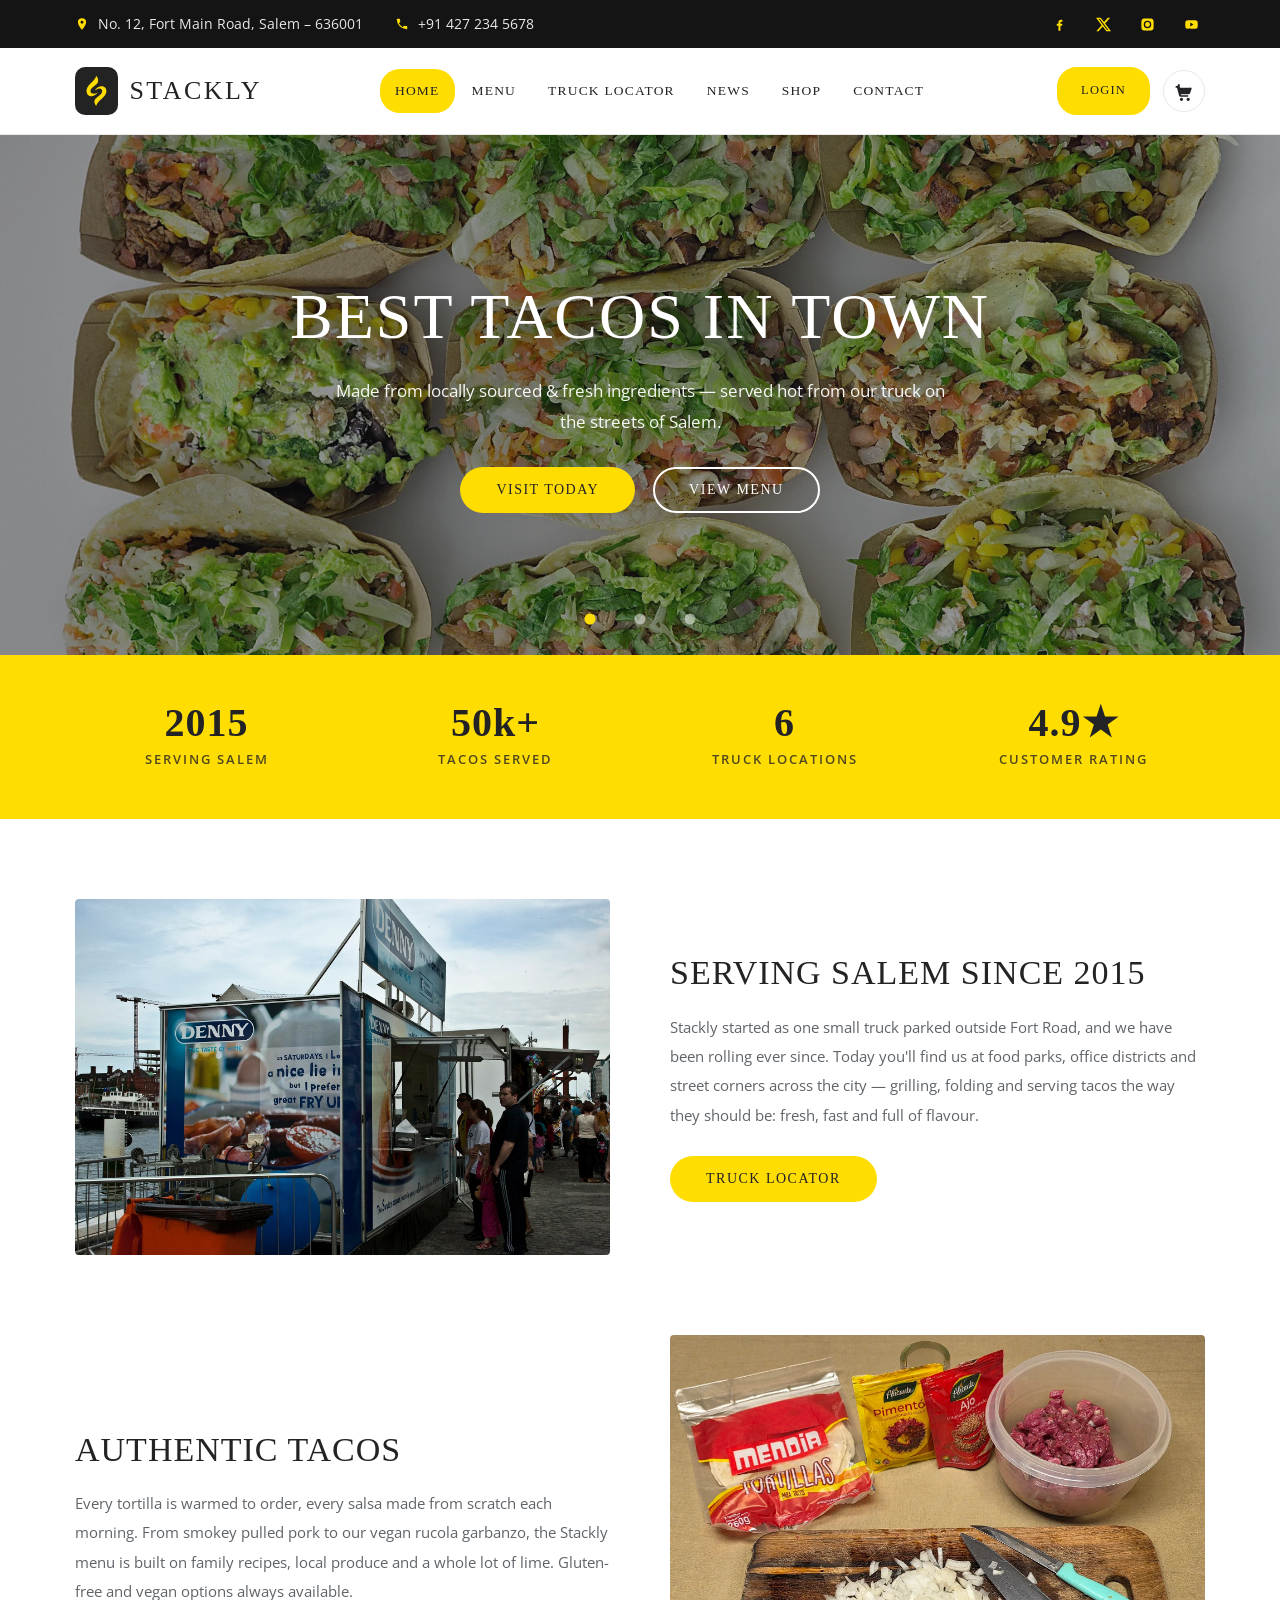
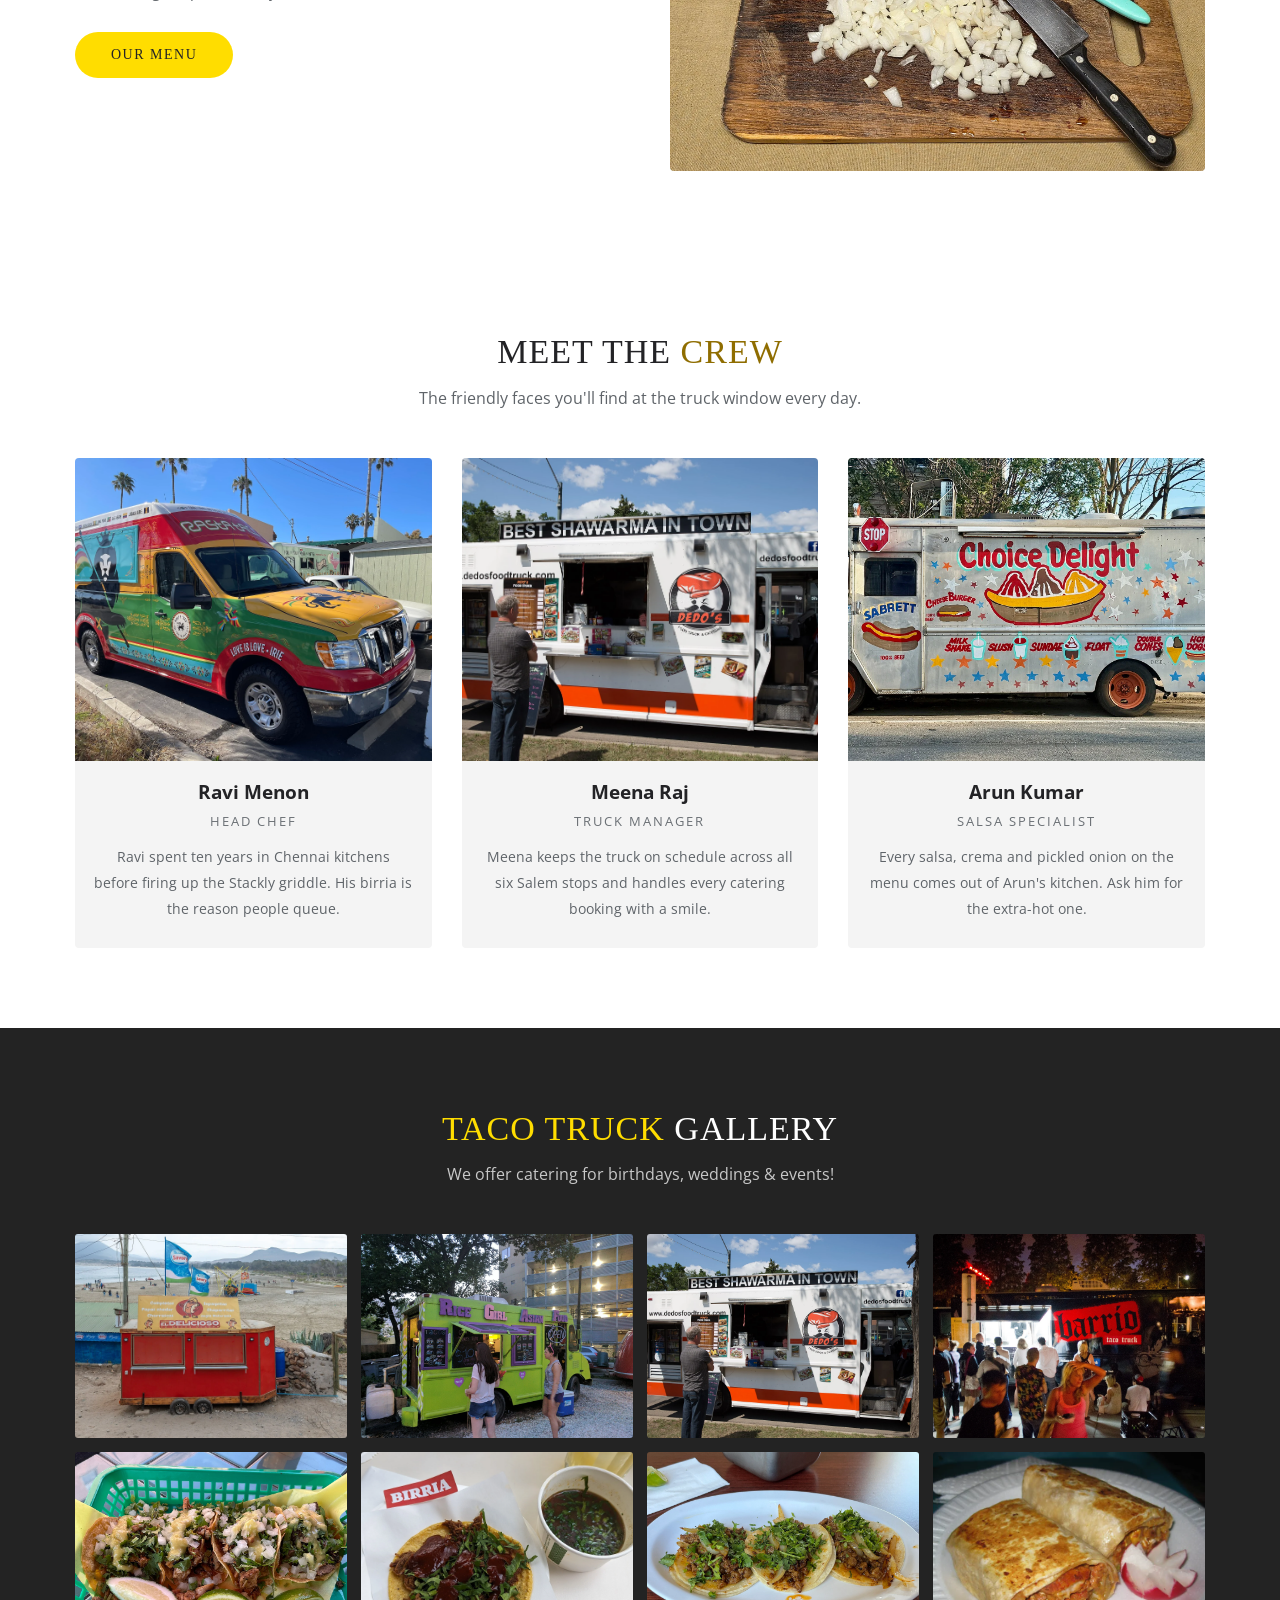
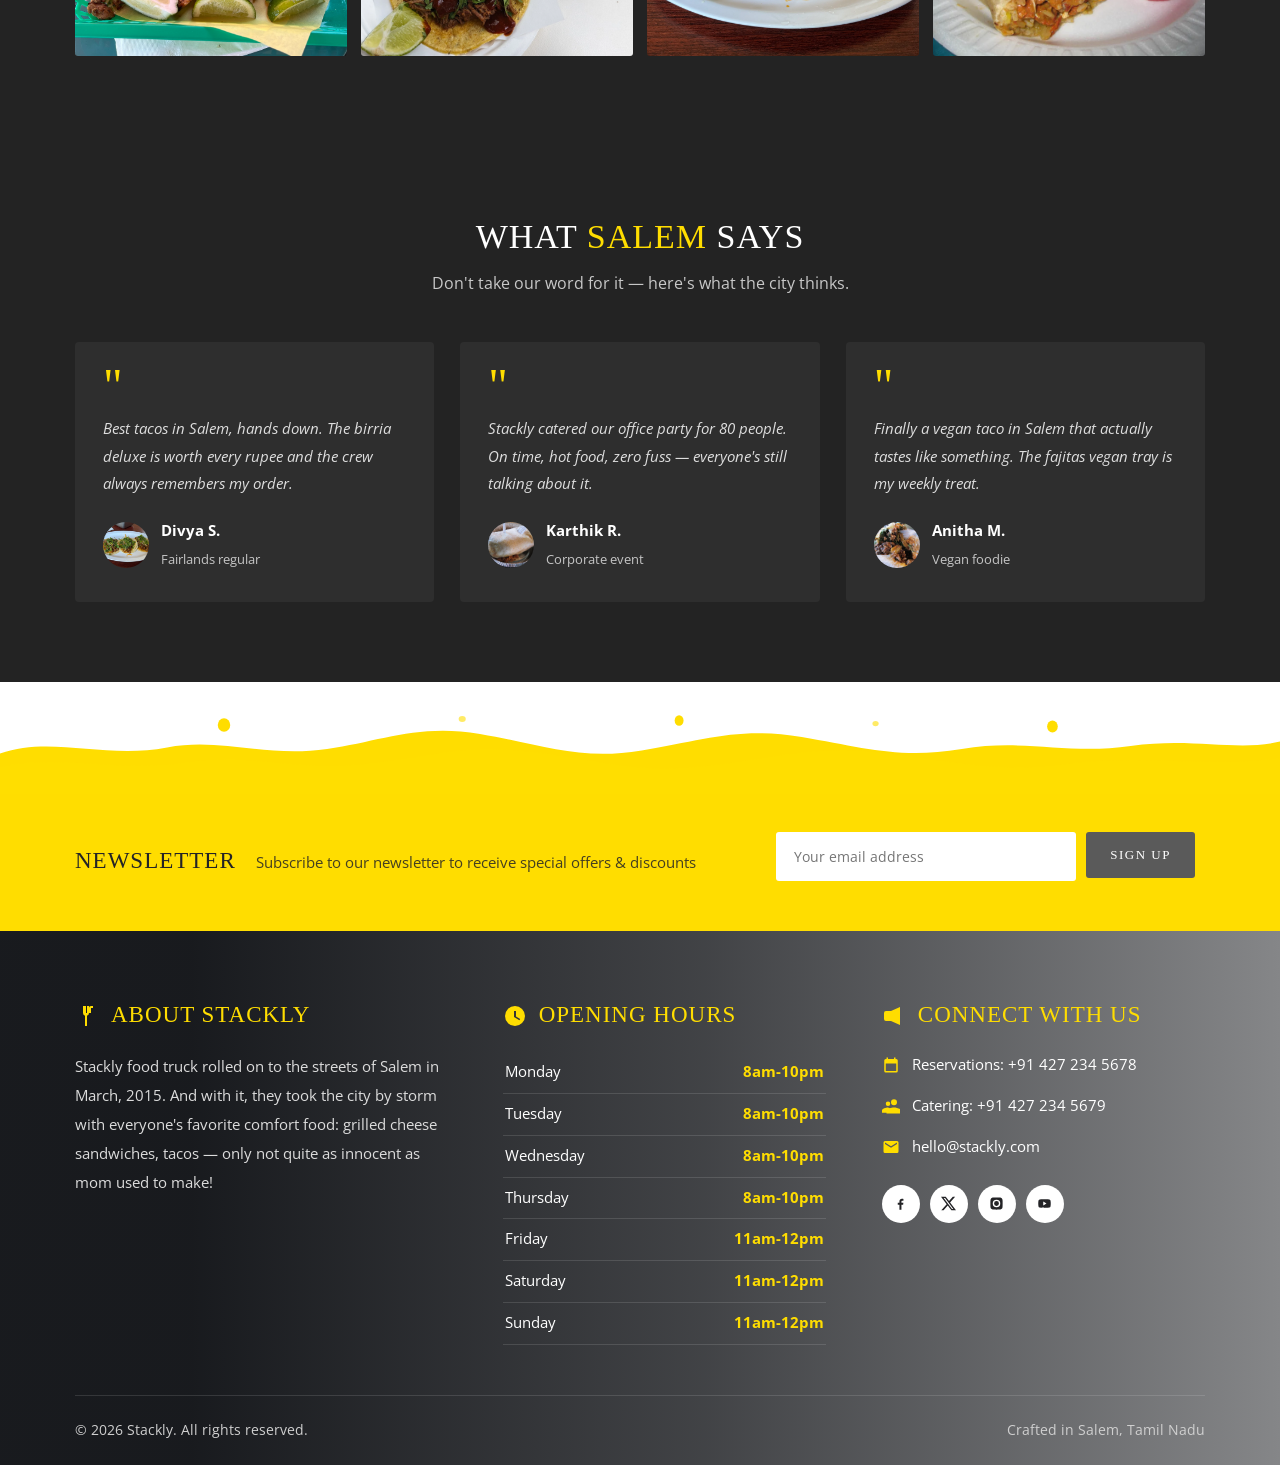
==== commit 3bc9bbb0: "Your second update message1" ====
--- a/index.html
+++ b/index.html
@@ -264,6 +264,6 @@
 <div class="lightbox" role="dialog" aria-label="Image preview"><button class="lightbox-close" aria-label="Close">&times;</button><img src="assets/img/logo.svg?v=2" alt=""></div>
 <button class="back-top" aria-label="Back to top"><svg width="16" height="16" viewBox="0 0 24 24"><path fill="#fff" d="M12 6l7 7-1.4 1.4L13 9.8V20h-2V9.8l-4.6 4.6L5 13z"/></svg></button>
 
-<script src="js/main.js?v=2"></script>
+<script src="js/main.js?v=3"></script>
 </body>
 </html>
